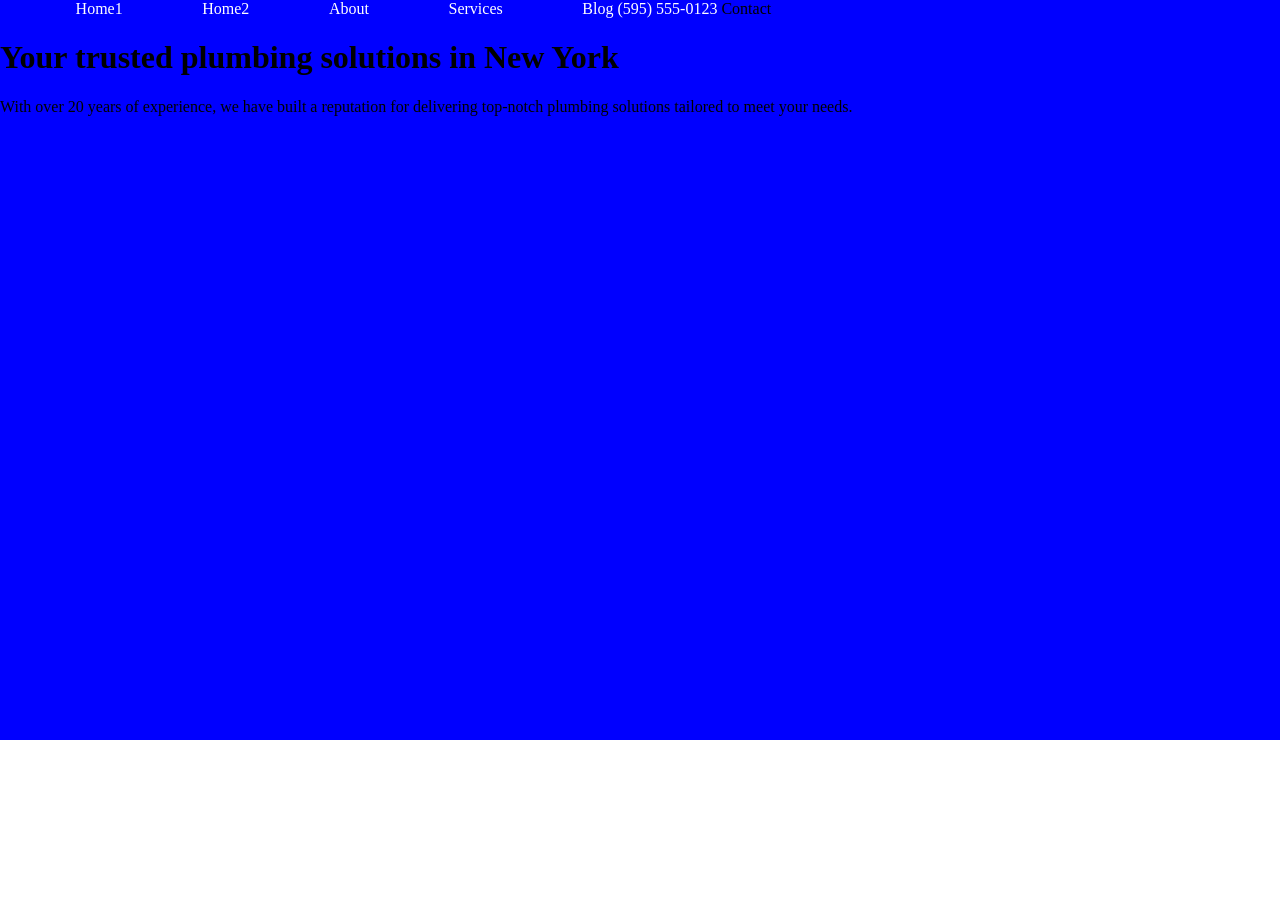
==== home1.html @ d06a604d "updated files" ====
<!DOCTYPE html>
<html lang="en">
<head>
    <meta charset="UTF-8">
    <meta name="viewport" content="width=device-width, initial-scale=1.0">
    <title>Document</title>
    <link rel="stylesheet" href="style.css">
    <link rel="stylesheet" href="https://cdnjs.cloudflare.com/ajax/libs/font-awesome/6.5.0/css/all.min.css">
    
</head>
<body>

    <div class="header">
            <div class="nav">
            <a href="">Home1</a>
            <a href="">Home2</a>
            <a href="">About</a>
            <a href="">Services</a>
            <a href="">Blog</a>
        </div>

        <div class="contact">
            (595) 555-0123 <span>Contact</span>
        </div>

    <h1>Your trusted plumbing solutions in New York</h1>
    <p>With over 20 years of experience, we have built a reputation for delivering top-notch plumbing solutions tailored to meet your needs.</p>
    </div>
</body>
</html>
---- style.css ----
body{
    margin: 0;
    padding: 0;
}
.header{
    background: blue;
    height: 740px;
    width: 100%;
}

.logo{
    display: inline-block;
    color: white;
}

.nav{
    display: inline-block;
}

.nav a{
    color: white;
    margin-left: 2cm;
    text-align: center;
    text-decoration: none;
}

.contact{
    display: inline-block;
    color: white;
    right: 1cm;
    margin-right: 1cm;
}

.contact span{
    color: black;
}
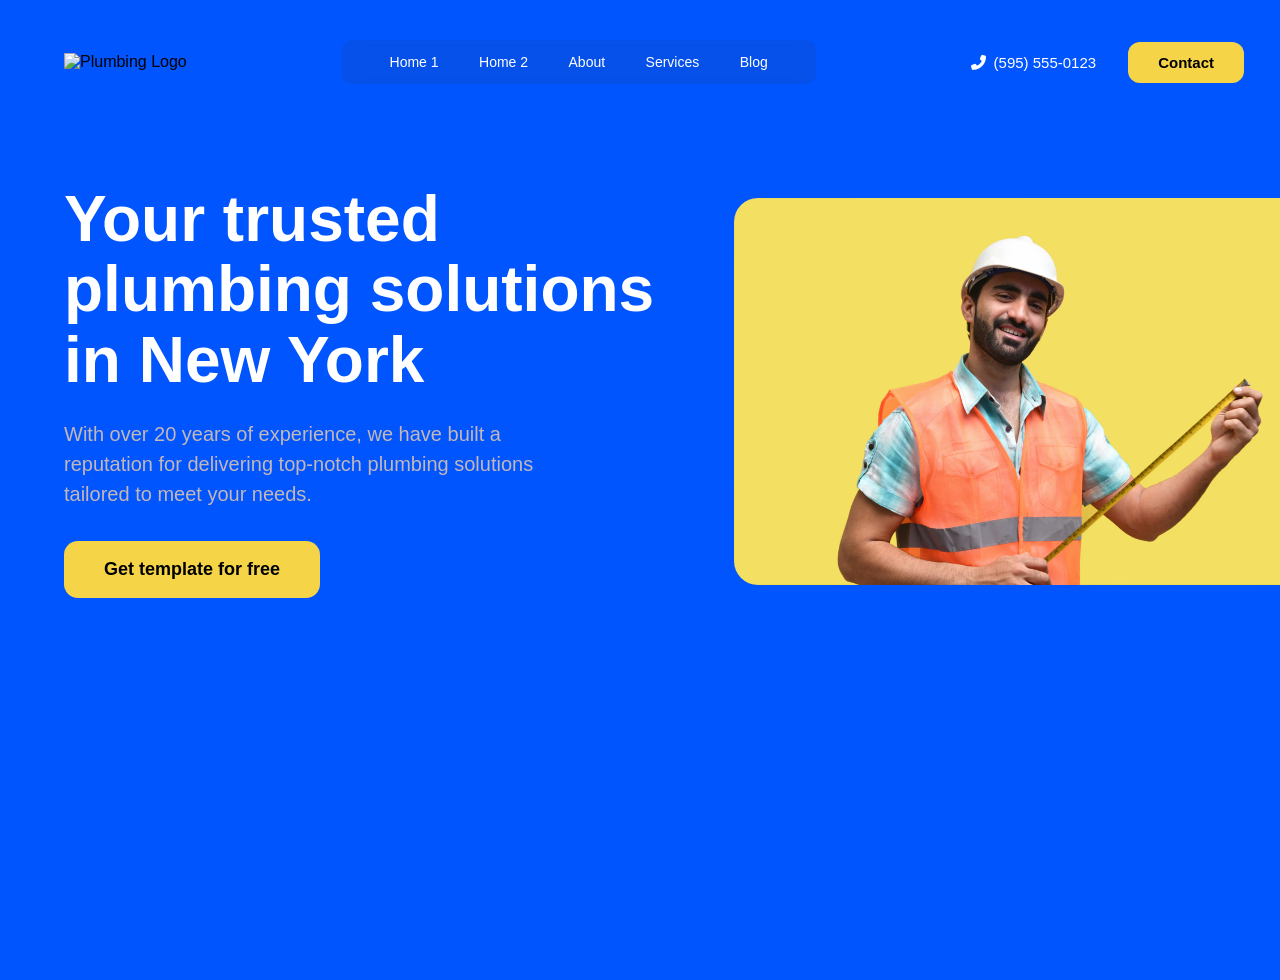
==== commit f27edc2b: "updated files" ====
--- a/home1.html
+++ b/home1.html
@@ -10,21 +10,40 @@
 </head>
 <body>
 
+
     <div class="header">
-            <div class="nav">
-            <a href="">Home1</a>
-            <a href="">Home2</a>
-            <a href="">About</a>
-            <a href="">Services</a>
-            <a href="">Blog</a>
+    <div class="top-bar">
+        <div class="logo">
+            <img src="https://framerusercontent.com/images/XQhqjgU6F1XZtQrTknB2x8sMLY.png?width=505&height=101" alt="Plumbing Logo">
         </div>
 
-        <div class="contact">
-            (595) 555-0123 <span>Contact</span>
+        <div class="navbar">
+            <a href="#">Home 1</a>
+            <a href="#">Home 2</a>
+            <a href="#">About</a>
+            <a href="#">Services</a>
+            <a href="#">Blog</a>
         </div>
 
-    <h1>Your trusted plumbing solutions in New York</h1>
-    <p>With over 20 years of experience, we have built a reputation for delivering top-notch plumbing solutions tailored to meet your needs.</p>
+        <div class="right">
+            <span class="phone"><i class="fas fa-phone-alt"></i> (595) 555-0123</span>
+            <button class="contact-btn">Contact</button>
+        </div>
     </div>
+
+
+     <div class="hero">
+    <div class="text">
+        <h1 style="color: white;">Your trusted<br>plumbing solutions<br>in New York</h1>
+        <p style="color: rgb(195, 183, 183);">With over 20 years of experience, we have built a reputation for delivering top-notch plumbing solutions tailored to meet your needs.</p>
+        <button class="btn-2">Get template for free</button>
+    </div>
+
+    <div class="image">
+        <img src="img1.jpg" alt="Plumber">
+    </div>
+</div>
+
+
 </body>
 </html>
--- a/style.css
+++ b/style.css
@@ -1,36 +1,118 @@
 body{
     margin: 0;
     padding: 0;
+    box-sizing: border-box;
+    font-family: Arial, sans-serif;
+    overflow-x: hidden;
 }
 .header{
-    background: blue;
-    height: 740px;
     width: 100%;
+    height: 700px;
+    min-height: 100vh;
+    padding: 40px 5%;
+    background: #0055ff;
 }
 
-.logo{
-    display: inline-block;
-    color: white;
+.top-bar{
+    align-items: center;
+    display: flex;
+    justify-content: space-between;
+    margin-bottom: 100px;
 }
 
-.nav{
-    display: inline-block;
+.logo img {
+    height: 30px;
+           
 }
 
-.nav a{
-    color: white;
-    margin-left: 2cm;
-    text-align: center;
-    text-decoration: none;
+.navbar{
+    background: rgba(66, 56, 56, 0.1);
+    padding: 13px 30px;
+    border-radius: 10px;
+    backdrop-filter: blur(10px);
 }
 
-.contact{
-    display: inline-block;
+.navbar a{
     color: white;
-    right: 1cm;
-    margin-right: 1cm;
+    text-decoration: none;
+    font-size: 14px;
+    margin: 0 18px;
+    font-weight: 500;
+
 }
 
-.contact span{
+.right {
+    display: flex;
+    align-items: center;
+    gap: 32px;
+}
+
+.phone {
+    font-size: 15px;
+    font-weight: 500;
+    color: white;
+    display: flex;
+    align-items: center;
+    gap: 8px;
+}
+
+.contact-btn {
+    background: #f5d547;
+    color: #000;
+    border: none;
+    padding: 12px 30px;
+    margin-right: 100px;
+    border-radius: 12px;
+    font-size: 15px;
+    font-weight: bold;
+    cursor: pointer;
+    text-align: center;
+}
+
+.hero {
+    display: flex;
+    justify-content: space-between;
+    align-items: center;
+    gap: 80px;
+    max-width: 1400px;
+    margin: 0 auto
+}
+
+.text h1 {
+    font-size: 64px;
+    margin: 0 0 24px 0;
+    line-height: 1.1;
+}
+
+.text p {
+    font-size: 20px;
+    line-height: 1.5;
+    margin: 0 0 32px 0;
+    max-width: 520px;
+}
+
+.btn-2 {
+    background: #f5d547;
     color: black;
-}+    border: none;
+    padding: 18px 40px;
+    border-radius: 14px;
+    font-size: 18px;
+    font-weight: bold;
+    cursor: pointer;
+}
+
+.hero .image {
+    flex: 1;
+    text-align: right;
+}
+
+.hero .image img {
+    width: 100%;
+    max-width: 580px;
+    height: auto;
+    border-radius: 24px;
+    display: block;
+}
+
+
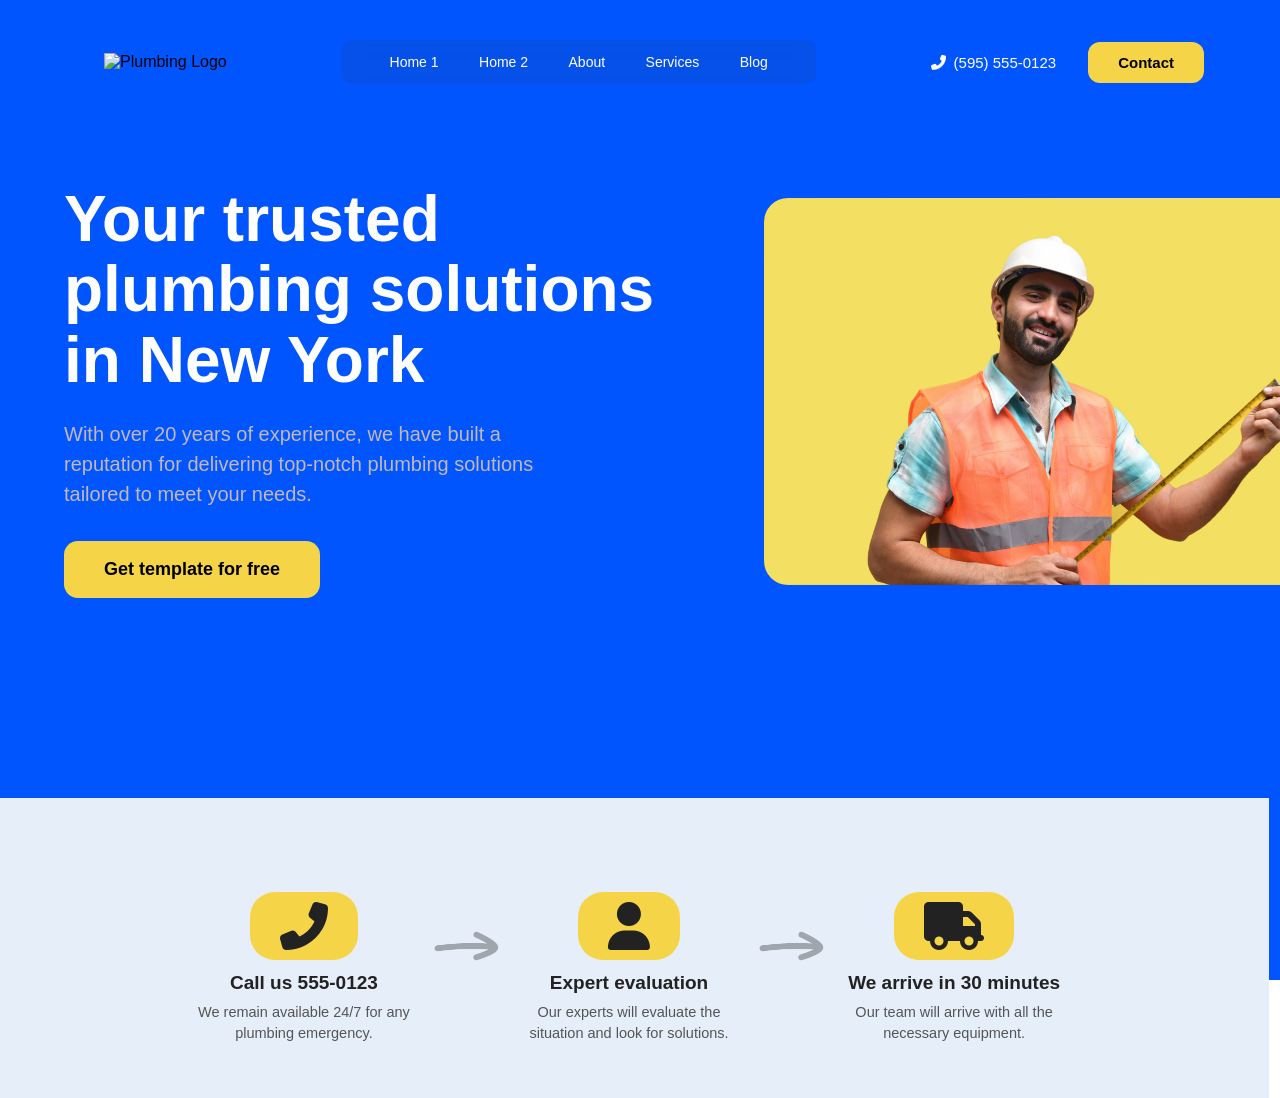
==== commit fb01ab78: "updated files" ====
--- a/home1.html
+++ b/home1.html
@@ -9,7 +9,6 @@
     
 </head>
 <body>
-
 
     <div class="header">
     <div class="top-bar">
@@ -45,5 +44,38 @@
 </div>
 
 
+<section class="icons">
+    <div class="step">
+        <div class="contact-icon">
+            <i class="fas fa-phone-alt icon"></i>
+        </div>
+        <h3>Call us 555-0123</h3>
+        <p>We remain available 24/7 for any plumbing emergency.</p>
+    </div>
+
+    <div class="arrow">
+        <img src="arrow.jpg" alt="">
+    </div>
+
+    <div class="step">
+        <div class="person-icon">
+            <i class="fas fa-user icon"></i>
+        </div>
+        <h3>Expert evaluation</h3>
+        <p>Our experts will evaluate the situation and look for solutions.</p>
+    </div>
+
+    <div class="arrow">
+        <img src="arrow.jpg" alt="">
+    </div>
+
+    <div class="step">
+        <div class="van-icon">
+            <i class="fas fa-truck icon"></i>
+        </div>
+        <h3>We arrive in 30 minutes</h3>
+        <p>Our team will arrive with all the necessary equipment.</p>
+    </div>
+</section>
 </body>
 </html>
--- a/style.css
+++ b/style.css
@@ -22,6 +22,7 @@
 
 .logo img {
     height: 30px;
+    margin-left: 40px;
            
 }
 
@@ -61,7 +62,7 @@
     color: #000;
     border: none;
     padding: 12px 30px;
-    margin-right: 100px;
+    margin-right: 140px;
     border-radius: 12px;
     font-size: 15px;
     font-weight: bold;
@@ -103,7 +104,6 @@
 }
 
 .hero .image {
-    flex: 1;
     text-align: right;
 }
 
@@ -115,4 +115,52 @@
     display: block;
 }
 
+.icons{
+    margin-top: 200px;
+    margin-left: -75px;
+    display: flex;
+    align-items: center;
+    justify-content: center;
+    gap: 20px;
+    flex-wrap: wrap;
+    background: #e6eefa;
+    width: 100%;
+    height: 300px;
+    
+}
 
+.step{
+    text-align: center;
+    max-width: 220px;
+    padding-top: 40px ;
+    align-items: center;
+    flex: 1;
+}
+
+.person-icon i, .contact-icon i, .van-icon i{
+    font-size: 48px;
+    color: #222;
+    background: #f5d547;
+    border-radius: 25px;
+    padding: 10px 30px;
+
+}
+
+.arrow img{
+    font-size: 32px;
+    opacity: 0.3;
+    height: 30px;
+}
+
+.step h3 {
+      margin: 12px 0 8px;
+      font-size: 19px;
+      color: #222;
+    }
+
+.step p {
+      margin: 0;
+      font-size: 14.5px;
+      color: #555;
+      line-height: 1.45;
+    }
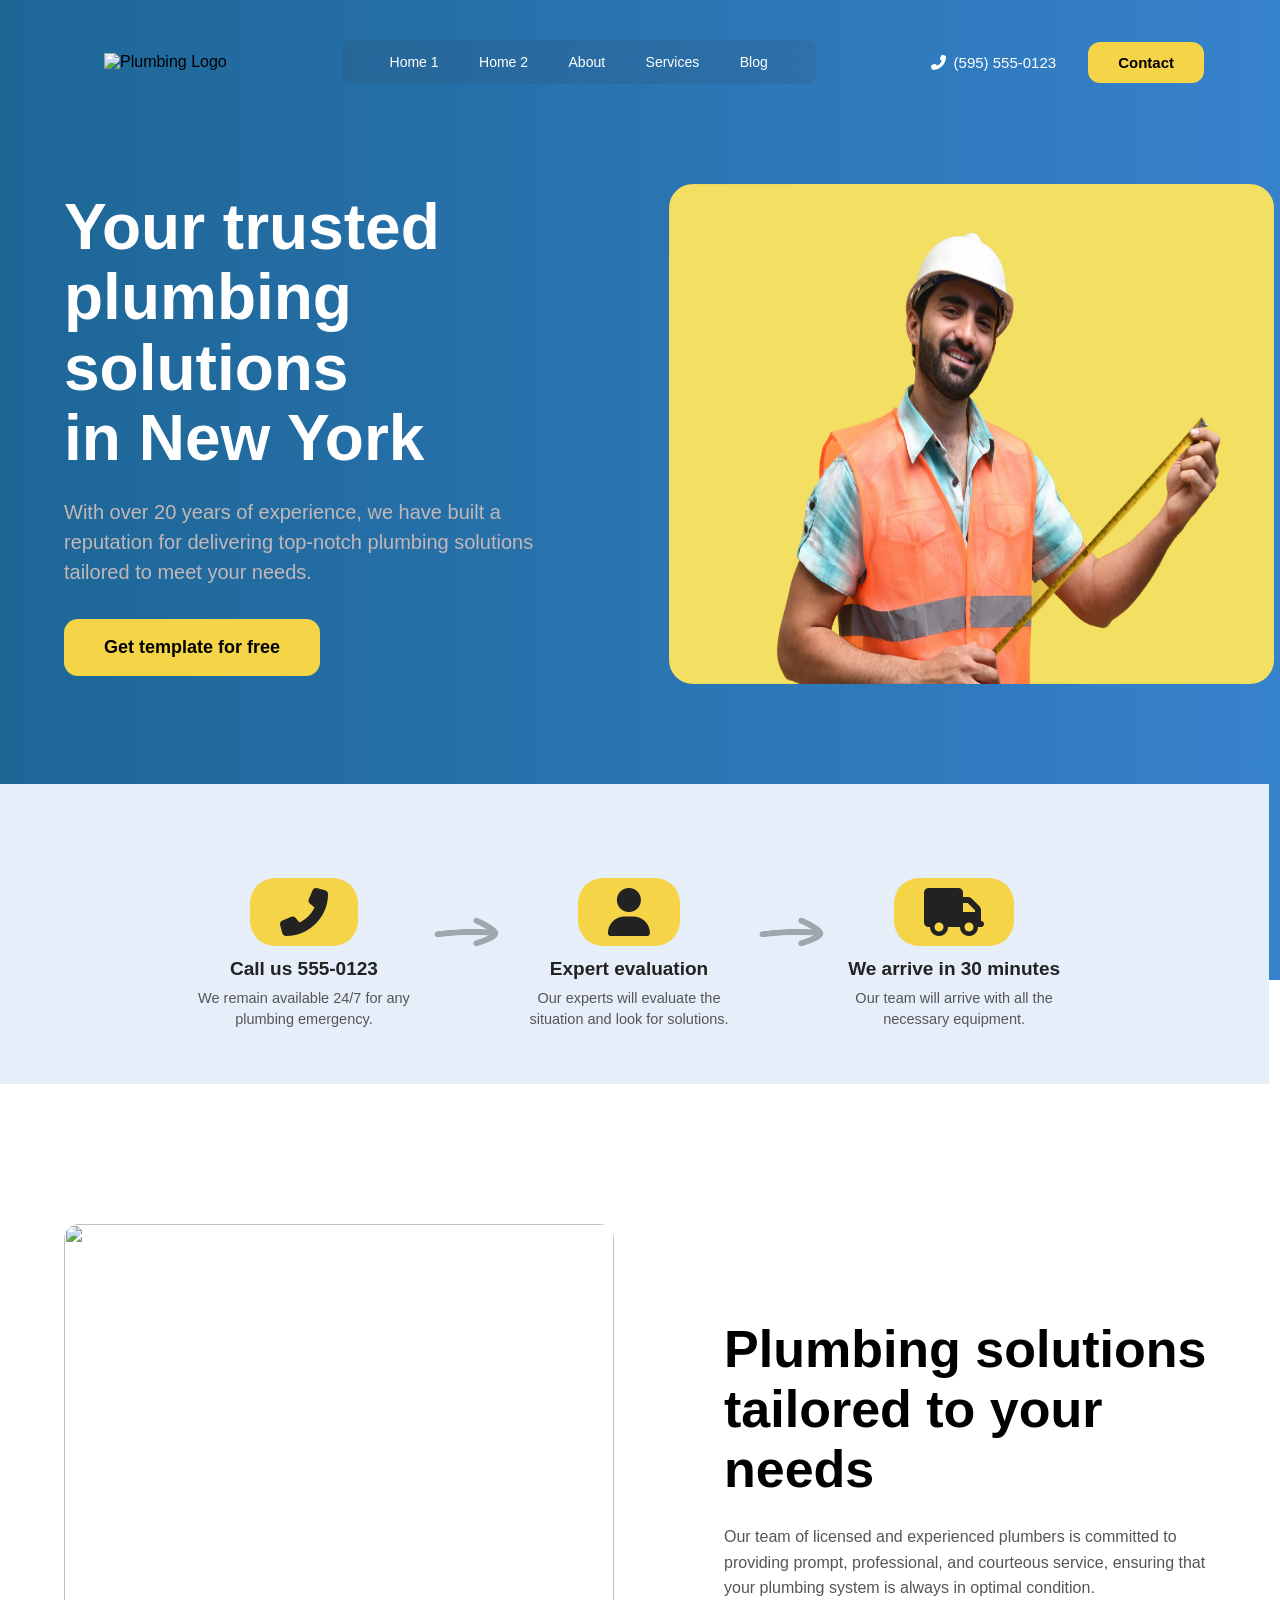
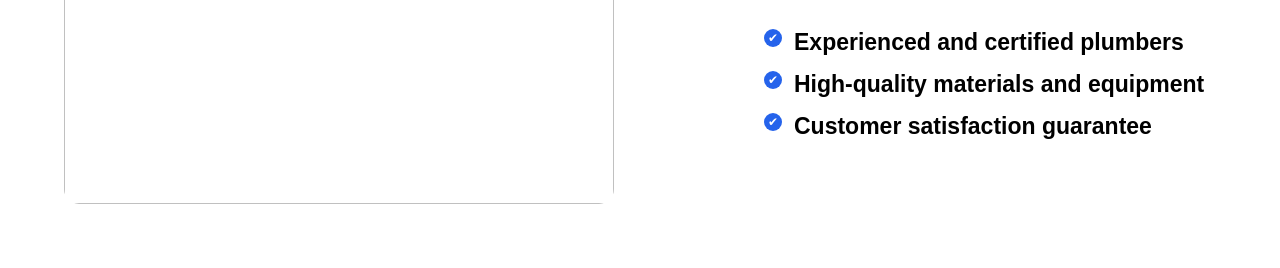
==== commit 14dcd58a: "updated files" ====
--- a/home1.html
+++ b/home1.html
@@ -9,6 +9,8 @@
     
 </head>
 <body>
+
+
 
     <div class="header">
     <div class="top-bar">
@@ -77,5 +79,21 @@
         <p>Our team will arrive with all the necessary equipment.</p>
     </div>
 </section>
+
+<section class="section3">
+    <div class="image2">
+        <img src="https://framerusercontent.com/images/SfgwbJs8aY7uDlBpDRJjaxHUE.jpg?width=4608&height=3072" alt="" height="100%" width="100%">
+        <div class="overlay-text"><b>Learn more about us →</b></div>
+    </div>
+    <div class="text2">
+        <h1 style="font-size: 52px; margin-bottom: 25px;">Plumbing solutions tailored to your needs</h1>
+        <p style="color: #555; line-height: 1.6; margin-bottom: 28px;">Our team of licensed and experienced plumbers is committed to providing prompt, professional, and courteous service, ensuring that your plumbing system is always in optimal condition.</p>
+        <ul>
+            <li><b>Experienced and certified plumbers </b></li>
+            <li><b>High-quality materials and equipment </b></li>
+            <li><b>Customer satisfaction guarantee </b></li>
+        </ul>
+    </div>
+</section>
 </body>
 </html>
--- a/style.css
+++ b/style.css
@@ -5,12 +5,13 @@
     font-family: Arial, sans-serif;
     overflow-x: hidden;
 }
+
 .header{
     width: 100%;
     height: 700px;
     min-height: 100vh;
     padding: 40px 5%;
-    background: #0055ff;
+    background: linear-gradient(to right, #1d6696, #3985d1);
 }
 
 .top-bar{
@@ -105,18 +106,19 @@
 
 .hero .image {
     text-align: right;
+    margin-right: 70px;
 }
 
 .hero .image img {
     width: 100%;
-    max-width: 580px;
-    height: auto;
+    max-width: 680px;
+    height: 500px;
     border-radius: 24px;
     display: block;
 }
 
 .icons{
-    margin-top: 200px;
+    margin-top: 100px;
     margin-left: -75px;
     display: flex;
     align-items: center;
@@ -163,4 +165,66 @@
       font-size: 14.5px;
       color: #555;
       line-height: 1.45;
-    }+    }
+
+.section3{
+    display: flex;
+    align-items: center;
+    justify-content: center;
+    gap: 10px;
+    padding: 60px;
+    padding-top: 140px;
+}
+
+.image2{
+    position: relative;
+    width: 700px;
+    margin-left: -60px;
+}
+
+.image2 img{
+    width: 550px;
+    height: 580px;
+    border-radius: 15px;
+    object-fit: cover;
+}
+
+.overlay-text{
+    position: absolute;
+    bottom: 20px;
+    left: 20px;
+    color: white;
+    font-size: 18px
+}
+
+.text2{
+    max-width: 500px;
+    margin-right: 60px;
+}
+
+.section3 ul{
+    list-style: none;
+}
+
+.section3 ul li{
+    margin-bottom: 15px;
+    font-size: 23px;
+    position: relative;
+    padding-left: 30px;
+}
+
+.section3 ul li::before{
+    content: "✔";
+    position: absolute;
+    left: 0;
+    color: white;
+    background: #2563eb;
+    border-radius: 50%;
+    font-size: 12px;
+    width: 18px;
+    height: 18px;
+    display: flex;
+    align-items: center;
+    justify-content: center;
+}
+
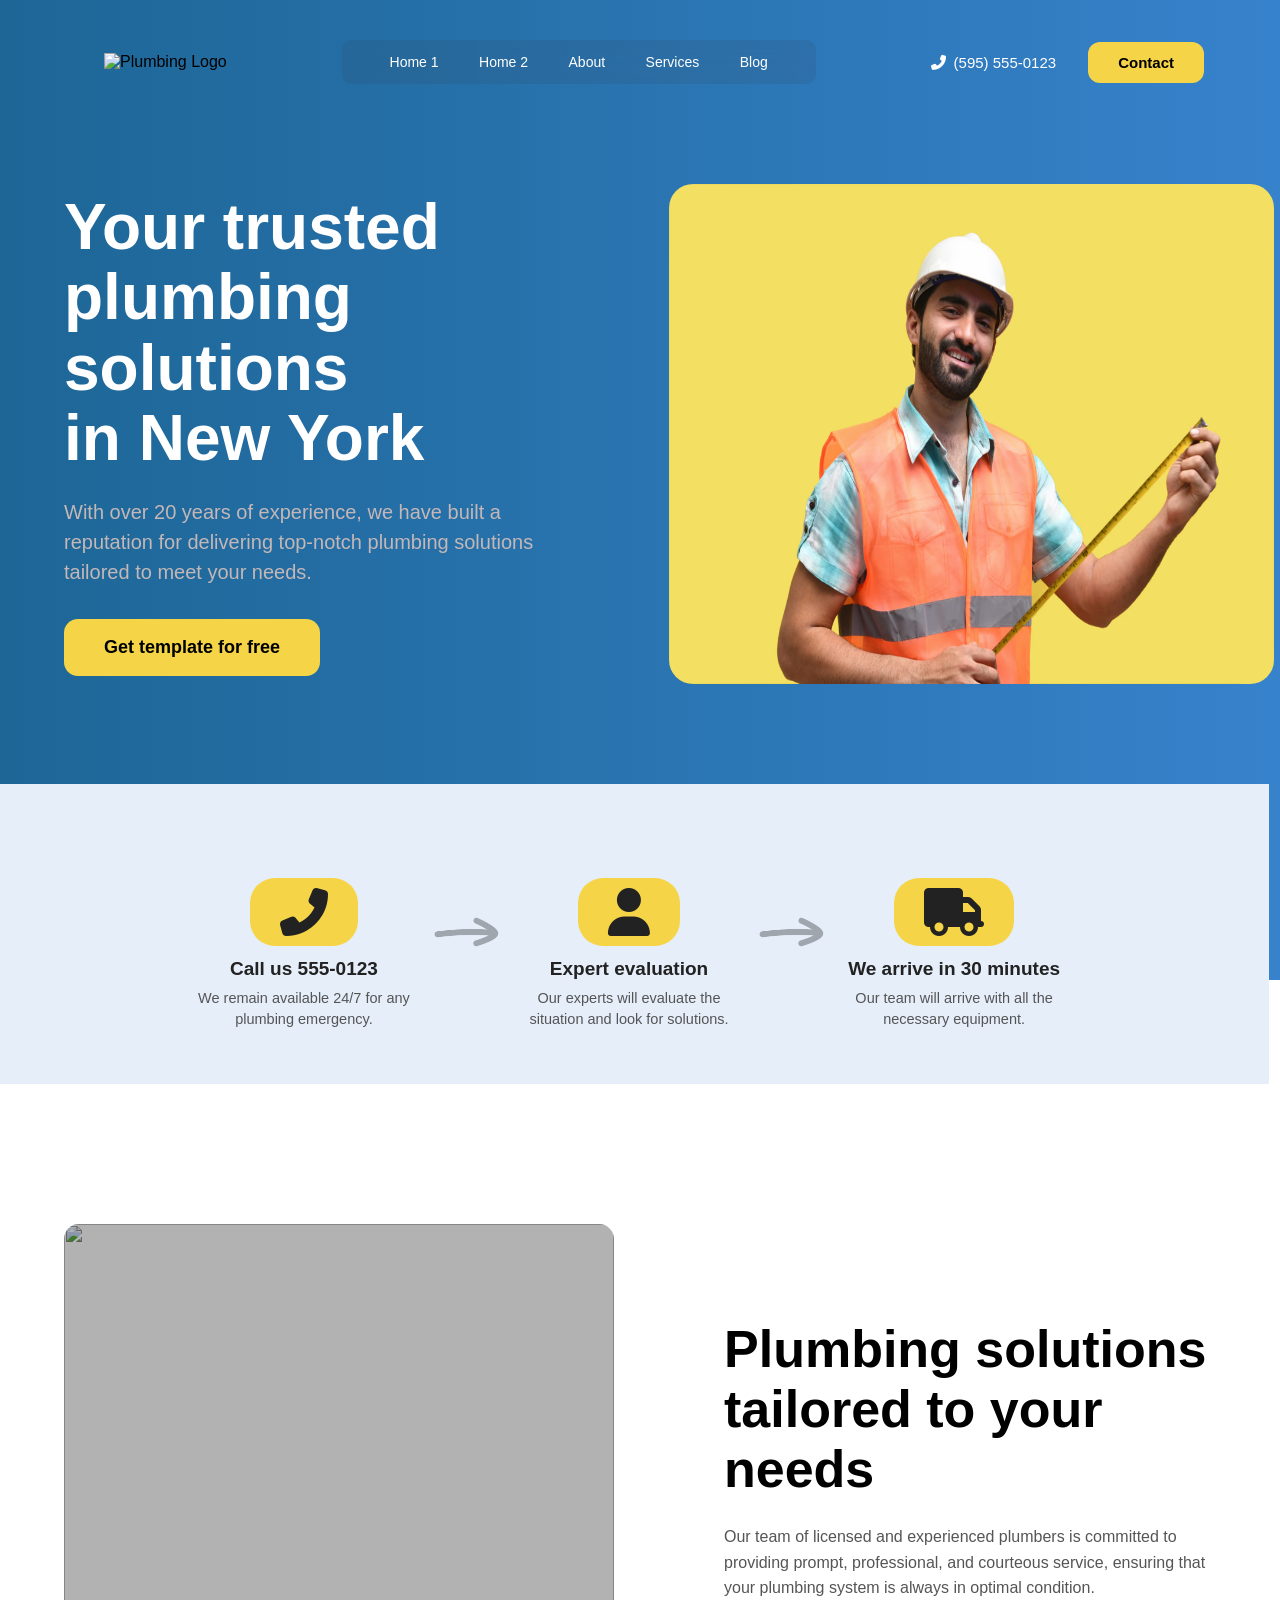
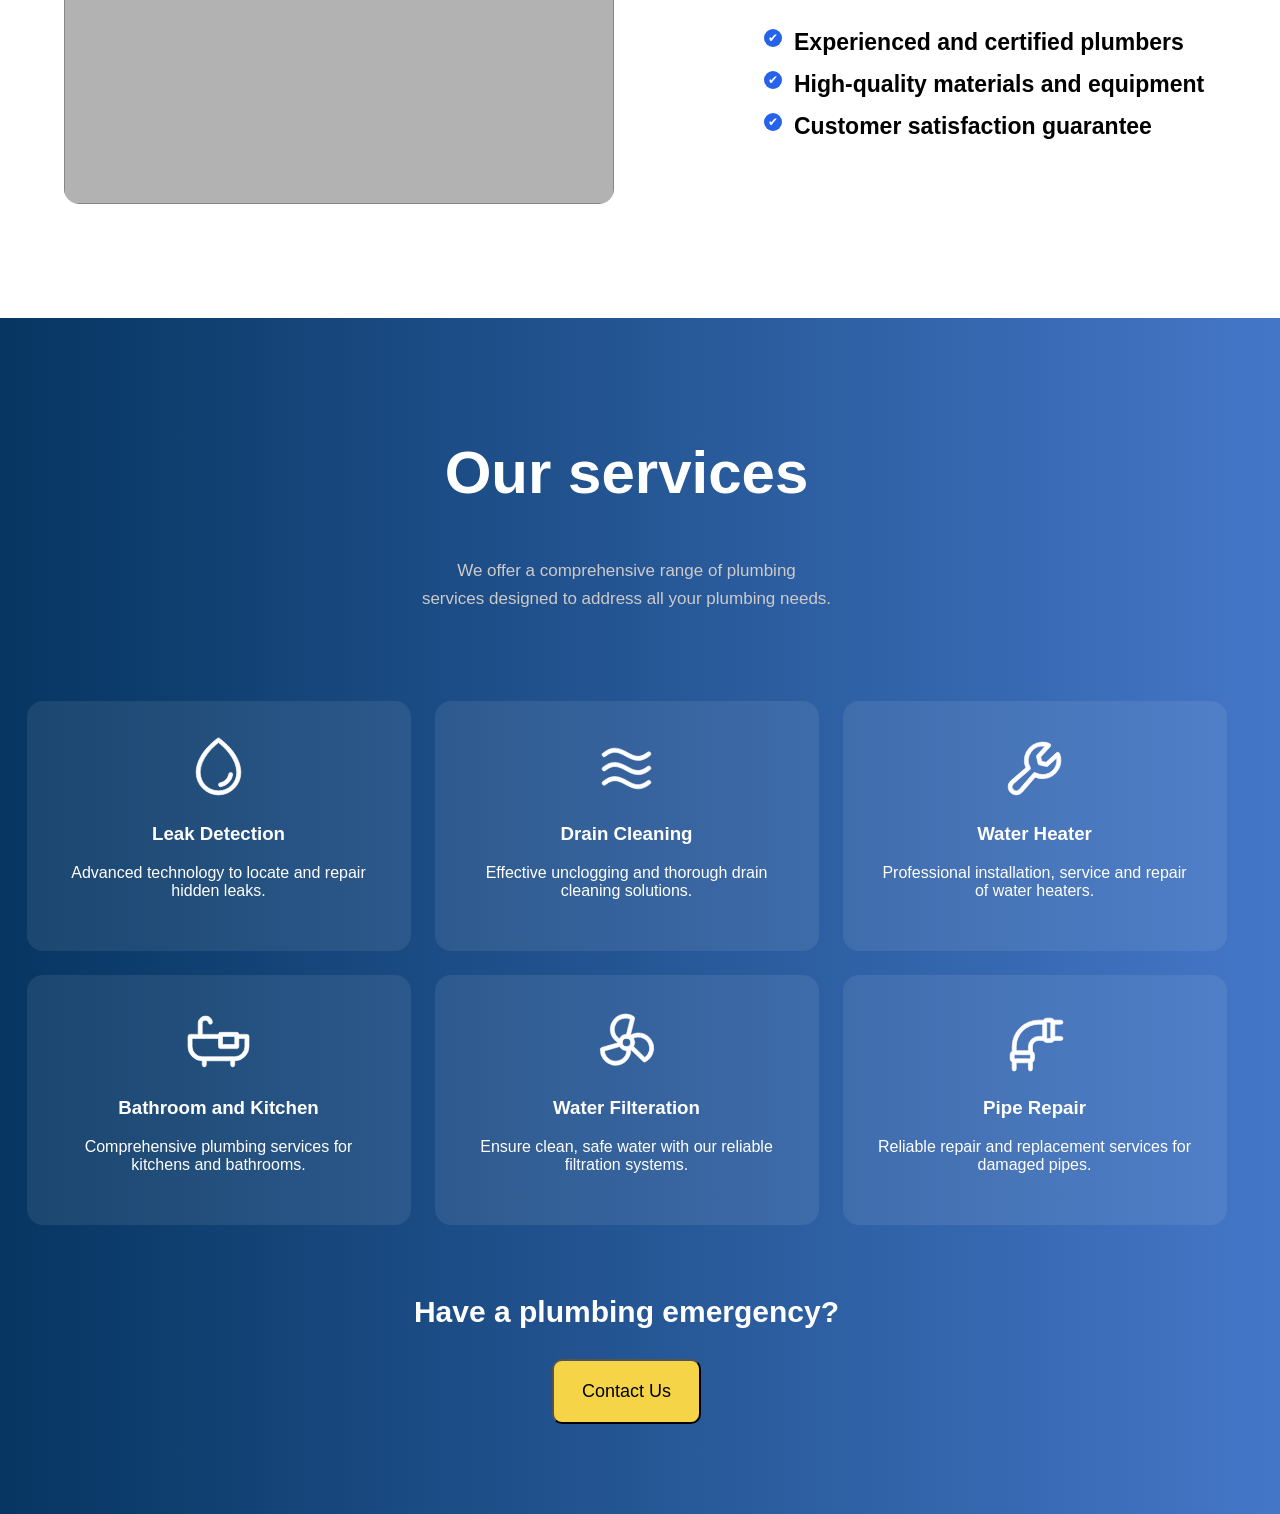
==== commit 512ba4ba: "updated files" ====
--- a/home1.html
+++ b/home1.html
@@ -95,5 +95,60 @@
         </ul>
     </div>
 </section>
+
+<section class="section4">
+    <div class="text4">
+        <h1 style="font-size: 60px;">Our services</h1>
+        <p style="line-height: 1.7; color: #cdcaca; font-size: 17px;">We offer a comprehensive range of plumbing <br>services designed to address all your plumbing needs.</p>
+    </div>
+    <div class="services-grid">
+    <div class="services">
+        <div class="ico">
+            <svg xmlns="http://www.w3.org/2000/svg" viewBox="0 0 256 256" style="user-select: none; width: 100%; height: 100%; display: inline-block; fill: var(--token-dc20eff9-741c-49df-8d95-e4ba2000c002, rgb(255, 255, 255)); color: var(--token-dc20eff9-741c-49df-8d95-e4ba2000c002, rgb(255, 255, 255)); flex-shrink: 0;" focusable="false" color="var(--token-dc20eff9-741c-49df-8d95-e4ba2000c002, rgb(255, 255, 255))"><g color="var(--token-dc20eff9-741c-49df-8d95-e4ba2000c002, rgb(255, 255, 255))" weight="regular"><path d="M174,47.75a254.19,254.19,0,0,0-41.45-38.3,8,8,0,0,0-9.18,0A254.19,254.19,0,0,0,82,47.75C54.51,79.32,40,112.6,40,144a88,88,0,0,0,176,0C216,112.6,201.49,79.32,174,47.75ZM128,216a72.08,72.08,0,0,1-72-72c0-57.23,55.47-105,72-118,16.53,13,72,60.75,72,118A72.08,72.08,0,0,1,128,216Zm55.89-62.66a57.6,57.6,0,0,1-46.56,46.55A8.75,8.75,0,0,1,136,200a8,8,0,0,1-1.32-15.89c16.57-2.79,30.63-16.85,33.44-33.45a8,8,0,0,1,15.78,2.68Z"></path></g></svg>
+        </div>
+        <h3>Leak Detection</h3>
+        <p>Advanced technology to locate and repair hidden leaks.</p>
+    </div>
+    <div class="services">
+        <div class="ico">
+            <svg xmlns="http://www.w3.org/2000/svg" viewBox="0 0 256 256" style="user-select: none; width: 100%; height: 100%; display: inline-block; fill: var(--token-dc20eff9-741c-49df-8d95-e4ba2000c002, rgb(255, 255, 255)); color: var(--token-dc20eff9-741c-49df-8d95-e4ba2000c002, rgb(255, 255, 255)); flex-shrink: 0;" focusable="false" color="var(--token-dc20eff9-741c-49df-8d95-e4ba2000c002, rgb(255, 255, 255))"><g color="var(--token-dc20eff9-741c-49df-8d95-e4ba2000c002, rgb(255, 255, 255))" weight="regular"><path d="M222.16,177.25a8,8,0,0,1-1,11.25c-17.36,14.39-32.86,19.5-47,19.5-18.58,0-34.82-8.82-49.93-17-25.35-13.76-47.24-25.64-79.07.74a8,8,0,1,1-10.22-12.31c40.17-33.28,70.32-16.92,96.93-2.48,25.35,13.75,47.24,25.63,79.07-.74A8,8,0,0,1,222.16,177.25Zm-11.27-57c-31.83,26.38-53.72,14.5-79.07.74-26.61-14.43-56.76-30.79-96.93,2.49a8,8,0,0,0,10.22,12.31c31.83-26.38,53.72-14.5,79.07-.74,15.11,8.19,31.35,17,49.93,17,14.14,0,29.64-5.11,47-19.5a8,8,0,1,0-10.22-12.31ZM45.11,79.8c31.83-26.37,53.72-14.49,79.07-.74,15.11,8.2,31.35,17,49.93,17,14.14,0,29.64-5.12,47-19.5a8,8,0,1,0-10.22-12.31c-31.83,26.38-53.72,14.5-79.07.74C105.21,50.58,75.06,34.22,34.89,67.5A8,8,0,1,0,45.11,79.8Z"></path></g></svg>
+        </div>
+        <h3>Drain Cleaning</h3>
+        <p>Effective unclogging and thorough drain cleaning solutions.</p>
+    </div>
+    <div class="services">
+        <div class="ico">
+            <svg xmlns="http://www.w3.org/2000/svg" viewBox="0 0 256 256" style="user-select: none; width: 100%; height: 100%; display: inline-block; fill: var(--token-dc20eff9-741c-49df-8d95-e4ba2000c002, rgb(255, 255, 255)); color: var(--token-dc20eff9-741c-49df-8d95-e4ba2000c002, rgb(255, 255, 255)); flex-shrink: 0;" focusable="false" color="var(--token-dc20eff9-741c-49df-8d95-e4ba2000c002, rgb(255, 255, 255))"><g color="var(--token-dc20eff9-741c-49df-8d95-e4ba2000c002, rgb(255, 255, 255))" weight="regular"><path d="M226.76,69a8,8,0,0,0-12.84-2.88l-40.3,37.19-17.23-3.7-3.7-17.23,37.19-40.3A8,8,0,0,0,187,29.24,72,72,0,0,0,88,96,72.34,72.34,0,0,0,94,124.94L33.79,177c-.15.12-.29.26-.43.39a32,32,0,0,0,45.26,45.26c.13-.13.27-.28.39-.42L131.06,162A72,72,0,0,0,232,96,71.56,71.56,0,0,0,226.76,69ZM160,152a56.14,56.14,0,0,1-27.07-7,8,8,0,0,0-9.92,1.77L67.11,211.51a16,16,0,0,1-22.62-22.62L109.18,133a8,8,0,0,0,1.77-9.93,56,56,0,0,1,58.36-82.31l-31.2,33.81a8,8,0,0,0-1.94,7.1L141.83,108a8,8,0,0,0,6.14,6.14l26.35,5.66a8,8,0,0,0,7.1-1.94l33.81-31.2A56.06,56.06,0,0,1,160,152Z"></path></g></svg>
+        </div>
+        <h3>Water Heater</h3>
+        <p>Professional installation, service and repair of water heaters.</p>
+    </div>
+    <div class="services">
+        <div class="ico">
+            <svg xmlns="http://www.w3.org/2000/svg" viewBox="0 0 256 256" style="user-select: none; width: 100%; height: 100%; display: inline-block; fill: var(--token-dc20eff9-741c-49df-8d95-e4ba2000c002, rgb(255, 255, 255)); color: var(--token-dc20eff9-741c-49df-8d95-e4ba2000c002, rgb(255, 255, 255)); flex-shrink: 0;" focusable="false" color="var(--token-dc20eff9-741c-49df-8d95-e4ba2000c002, rgb(255, 255, 255))"><g color="var(--token-dc20eff9-741c-49df-8d95-e4ba2000c002, rgb(255, 255, 255))" weight="regular"><path d="M240,96H208a8,8,0,0,0-8-8H136a8,8,0,0,0-8,8H64V52A12,12,0,0,1,76,40a12.44,12.44,0,0,1,12.16,9.59,8,8,0,0,0,15.68-3.18A28.32,28.32,0,0,0,76,24,28,28,0,0,0,48,52V96H16a8,8,0,0,0-8,8v40a56.06,56.06,0,0,0,56,56v16a8,8,0,0,0,16,0V200h96v16a8,8,0,0,0,16,0V200a56.06,56.06,0,0,0,56-56V104A8,8,0,0,0,240,96Zm-48,8v32H144V104Zm40,40a40,40,0,0,1-40,40H64a40,40,0,0,1-40-40V112H128v32a8,8,0,0,0,8,8h64a8,8,0,0,0,8-8V112h24Z"></path></g></svg>
+        </div>
+        <h3>Bathroom and Kitchen</h3>
+        <p>Comprehensive plumbing services for kitchens and bathrooms.</p>
+    </div>
+    <div class="services">
+        <div class="ico">
+            <svg xmlns="http://www.w3.org/2000/svg" viewBox="0 0 256 256" style="user-select: none; width: 100%; height: 100%; display: inline-block; fill: var(--token-dc20eff9-741c-49df-8d95-e4ba2000c002, rgb(255, 255, 255)); color: var(--token-dc20eff9-741c-49df-8d95-e4ba2000c002, rgb(255, 255, 255)); flex-shrink: 0;" focusable="false" color="var(--token-dc20eff9-741c-49df-8d95-e4ba2000c002, rgb(255, 255, 255))"><g color="var(--token-dc20eff9-741c-49df-8d95-e4ba2000c002, rgb(255, 255, 255))" weight="regular"><path d="M233,135a60,60,0,0,0-89.62-35.45l16.39-65.44a8,8,0,0,0-3.45-8.68A60,60,0,1,0,95.69,128.91L30.82,147.44a8,8,0,0,0-5.8,7.32,60,60,0,0,0,44.42,60.66,60.52,60.52,0,0,0,15.62,2.07,60.07,60.07,0,0,0,59.88-62l48.48,46.92a8,8,0,0,0,9.25,1.35A60,60,0,0,0,233,135Zm-121-7a16,16,0,1,1,16,16A16,16,0,0,1,112,128ZM80,76a44,44,0,0,1,62.75-39.82L127.77,96A32,32,0,0,0,99.85,112.8,43.85,43.85,0,0,1,80,76Zm27,119.57a44,44,0,0,1-65.86-34.43l59.31-16.94A32,32,0,0,0,128,160l.91,0A43.82,43.82,0,0,1,107,195.57Zm106.17-23a43.92,43.92,0,0,1-13,14.14l-44.32-42.89a31.91,31.91,0,0,0-.59-32.57,44,44,0,0,1,57.91,61.32Z"></path></g></svg>
+        </div>
+        <h3>Water Filteration</h3>
+        <p>Ensure clean, safe water with our reliable filtration systems.</p>
+    </div>
+    <div class="services">
+        <div class="ico">
+            <svg xmlns="http://www.w3.org/2000/svg" viewBox="0 0 256 256" style="user-select: none; width: 100%; height: 100%; display: inline-block; fill: var(--token-dc20eff9-741c-49df-8d95-e4ba2000c002, rgb(255, 255, 255)); color: var(--token-dc20eff9-741c-49df-8d95-e4ba2000c002, rgb(255, 255, 255)); flex-shrink: 0;" focusable="false" color="var(--token-dc20eff9-741c-49df-8d95-e4ba2000c002, rgb(255, 255, 255))"><g color="var(--token-dc20eff9-741c-49df-8d95-e4ba2000c002, rgb(255, 255, 255))" weight="regular"><path d="M232,104H208V56h24a8,8,0,0,0,0-16H205.83A16,16,0,0,0,192,32H176a16,16,0,0,0-13.83,8H144A104.11,104.11,0,0,0,40,144v18.16A16,16,0,0,0,32,176v16a16,16,0,0,0,8,13.84V232a8,8,0,0,0,16,0V208h48v24a8,8,0,0,0,16,0V205.84A16,16,0,0,0,128,192V176a16,16,0,0,0-8-13.84V144a24,24,0,0,1,24-24h18.17A16,16,0,0,0,176,128h16a16,16,0,0,0,13.83-8H232a8,8,0,0,0,0-16ZM112,176v16H48V176Zm-8-32v16H56V144a88.1,88.1,0,0,1,88-88h16v48H144A40,40,0,0,0,104,144Zm72-32V48h16v63.8c0,.07,0,.13,0,.2Z"></path></g></svg>
+        </div>
+        <h3>Pipe Repair</h3>
+        <p>Reliable repair and replacement services for damaged pipes.</p>
+    </div>
+    </div>
+    <div class="bottom">
+        <h3>Have a plumbing emergency?</h3>
+        <button class="contact-btn2">Contact Us</button>
+    </div>
+</section>
 </body>
 </html>
--- a/style.css
+++ b/style.css
@@ -189,6 +189,16 @@
     object-fit: cover;
 }
 
+.image2::after{
+    content: "";
+    inset: 0;
+    width: 550px;
+    height: 580px;
+    border-radius: 15px;
+    position: absolute;
+    background-color: rgba(0, 0, 0, 0.3);
+}
+
 .overlay-text{
     position: absolute;
     bottom: 20px;
@@ -228,3 +238,64 @@
     justify-content: center;
 }
 
+.section4{
+    background: linear-gradient(to right, #02315a, #477acd);
+    margin-top: 50px;
+    margin-left: -155px;
+    text-align: center;
+}
+
+.section4 .text4{
+    text-align: center;
+    padding-top: 70px;
+    color: white;
+}
+
+.services-grid{
+    display: grid;
+    grid-template-columns: repeat(auto-fit, minmax(300px, 1fr));
+    gap: 24px;
+    max-width: 1200px;
+    margin: auto;
+    color: white;
+    padding-top: 70px;
+}
+
+.services{
+    background: rgba(255, 255, 255, 0.08);
+    border-radius: 16px;
+    padding: 35px;
+}
+
+.ico {
+    width: 65px;
+    height: 65px;
+    margin: 0 auto 22px;
+    display: flex;
+    align-items: center;
+    justify-content: center;
+    }
+
+.ico svg {
+    width: 100%;
+    height: 100%;
+    stroke: #ffffff;
+    stroke-width: 2.5;
+    fill: none;
+    }
+
+.bottom h3{
+    color: white;
+    font-size: 30px;
+    padding-top: 40px ;
+}
+
+.bottom .contact-btn2{
+    background: #f5d547;
+    padding: 20px 28px;
+    margin-bottom: 90px;
+    border-radius: 10px;
+    font-weight: normal;
+    font-size: 18px;
+
+}
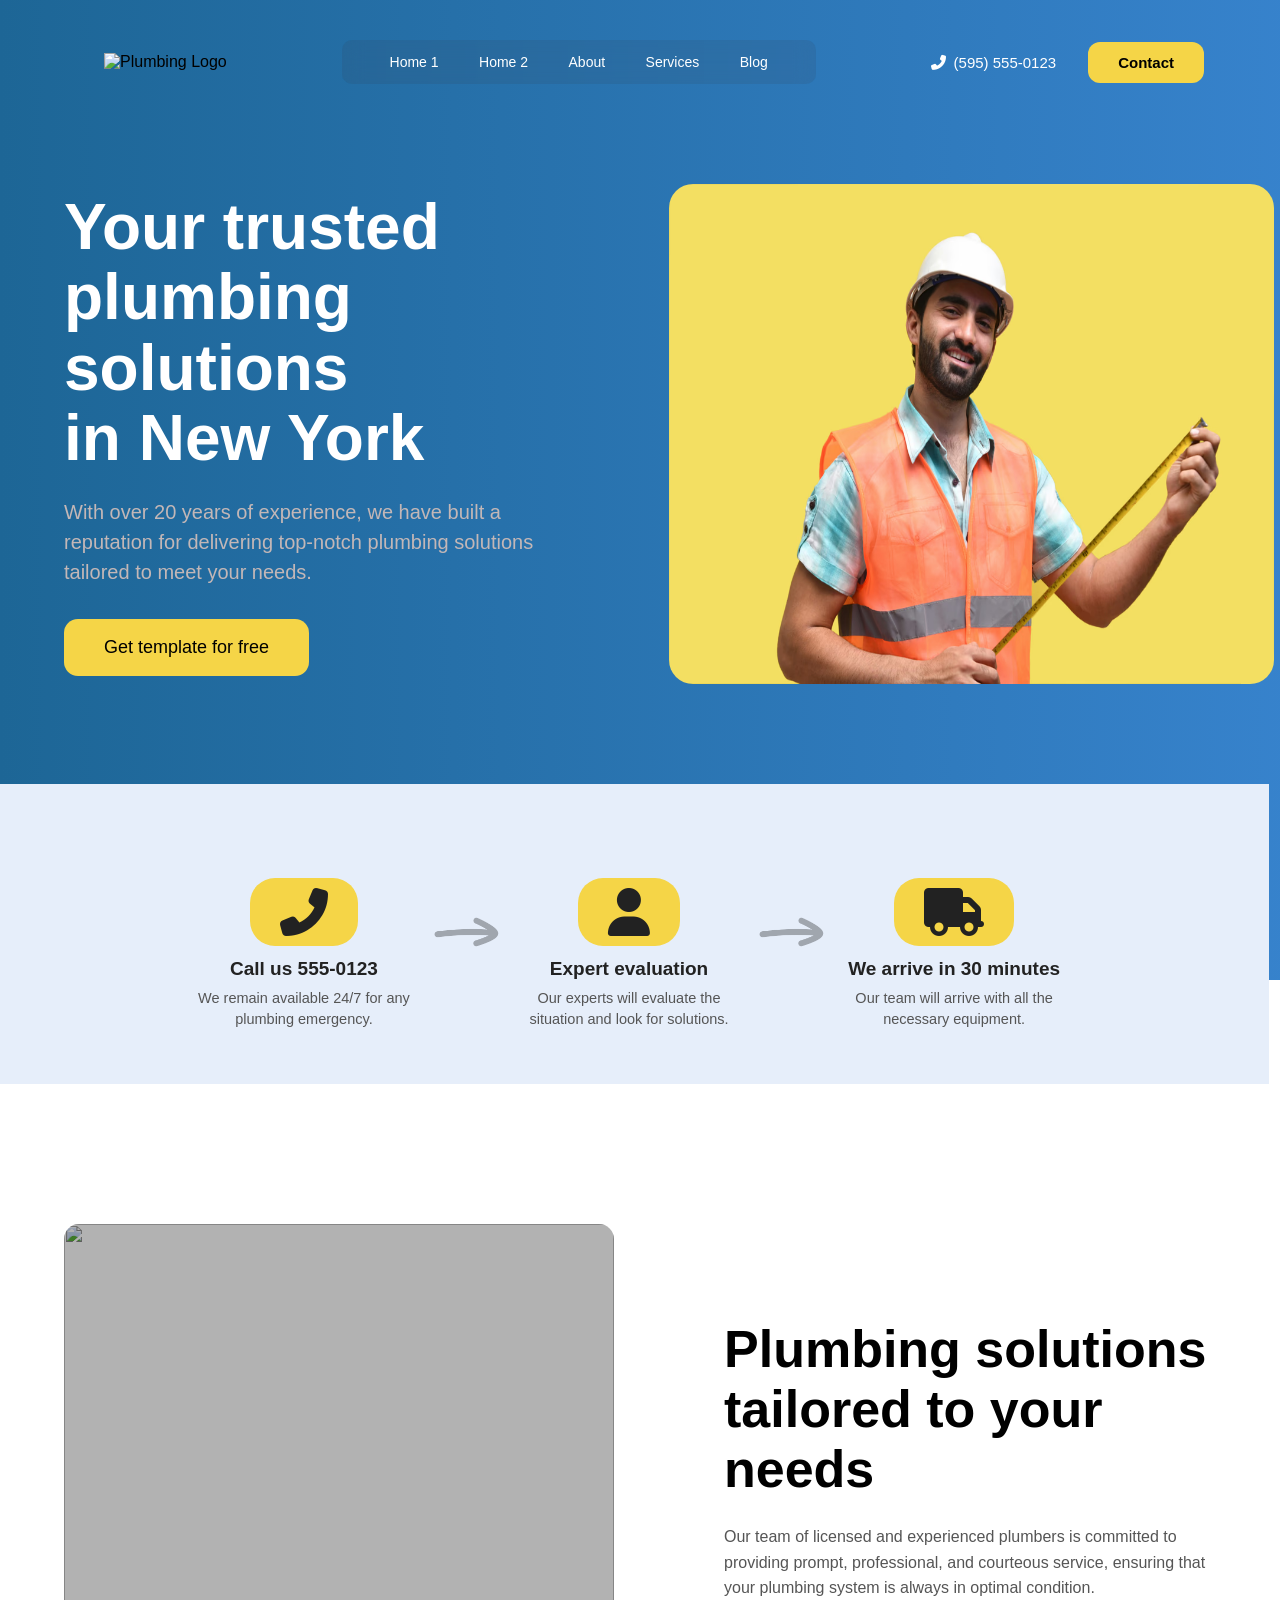
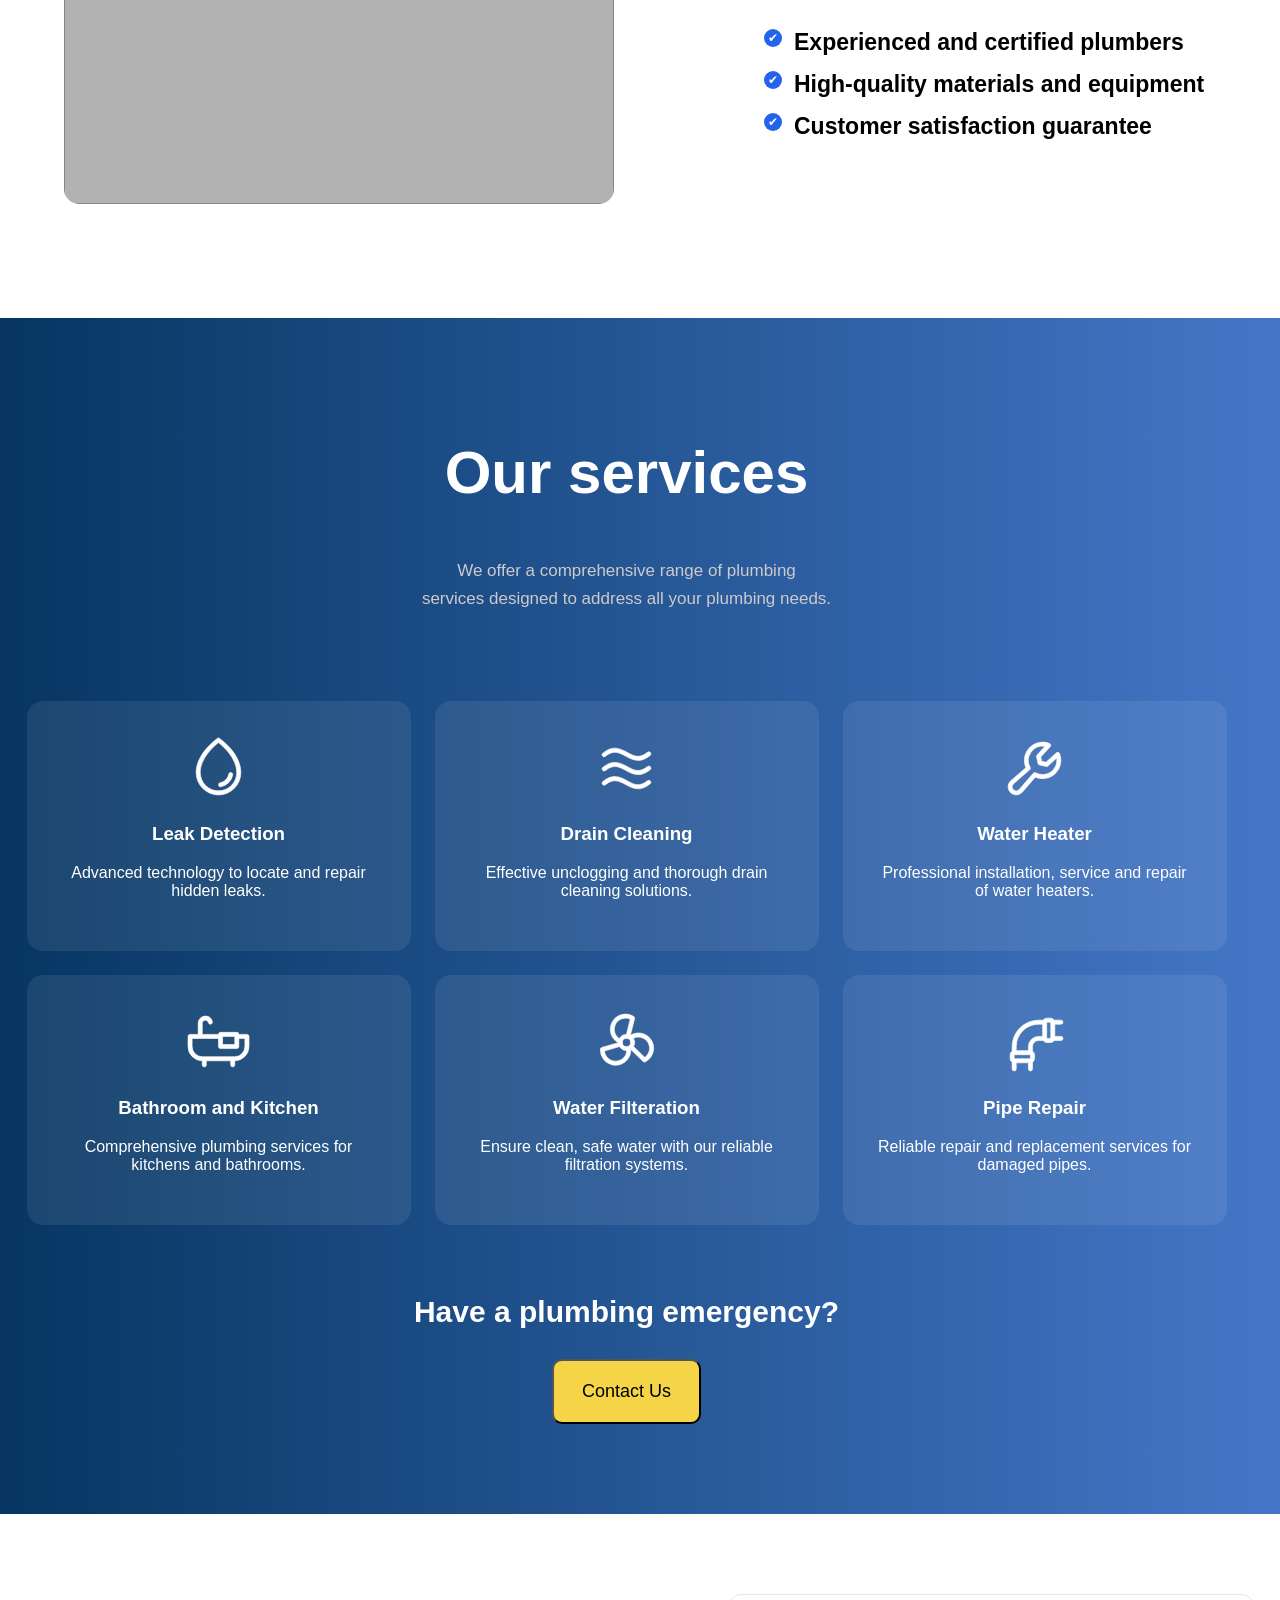
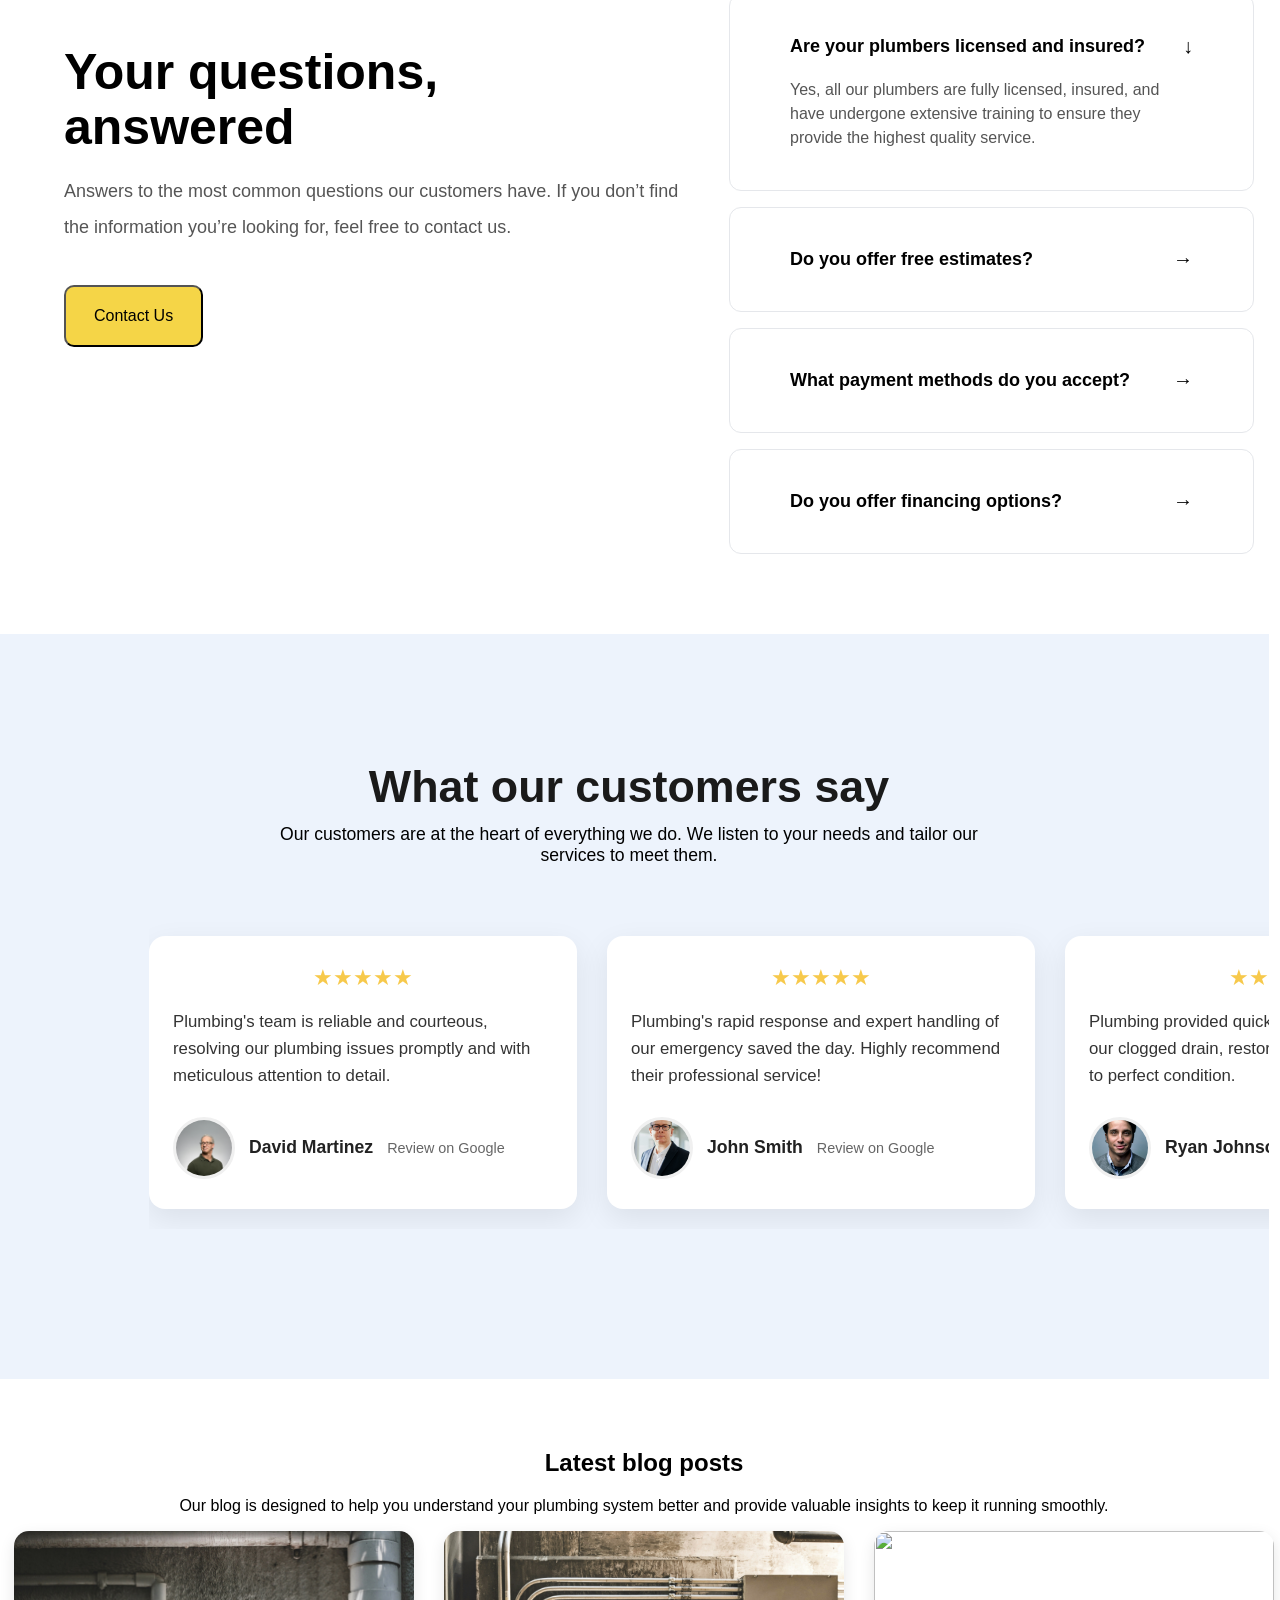
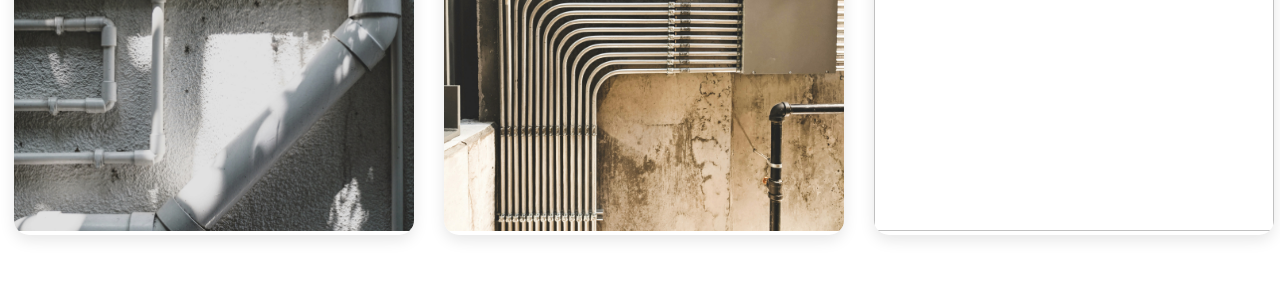
==== commit 3f8f9838: "updated files" ====
--- a/home1.html
+++ b/home1.html
@@ -150,5 +150,115 @@
         <button class="contact-btn2">Contact Us</button>
     </div>
 </section>
+
+<section class="section5">
+    <div class="left-text">
+        <h1>Your questions, answered</h1>
+        <p>Answers to the most common questions our customers have. If you don’t find the information you’re looking for, feel free to contact us.</p>
+        <button class="button-5">Contact Us</button>
+    </div>
+    <div class="right-text">
+        <div class="faq-item active" onclick="toggleFAQ(this)">
+            <div class="faq-qus">Are your plumbers licensed and insured? <span class="arrow">↓</span></div>
+            <div class="faq-ans1">Yes, all our plumbers are fully licensed, insured, and have undergone extensive training to ensure they provide the highest quality service.</div>
+        </div>
+
+        <div class="faq-item" onclick="toggleFAQ(this)">
+            <div class="faq-qus">Do you offer free estimates? <span class="arrow">→</span></div>
+        
+            <div class="faq-ans">Yes, we provide free estimates for all our services. Contact us to schedule a consultation, and we’ll provide you with a detailed quote at no obligation.</div>
+        </div>
+
+        <div class="faq-item" onclick="toggleFAQ(this)">
+            <div class="faq-qus">What payment methods do you accept? <span class="arrow">→</span></div>
+          
+            <div class="faq-ans">We accept various payment methods, including cash, credit/debit cards, and checks. If you have specific payment preferences, please let us know.</div>
+        </div>
+
+        <div class="faq-item" onclick="toggleFAQ(this)">
+            <div class="faq-qus">Do you offer financing options? <span class="arrow">→</span></div>
+        
+            <div class="faq-ans">Yes, we offer flexible financing options to help you manage the cost of larger projects. Contact us to learn more about our financing plans.</div>
+        </div>
+    </div>
+</section>
+
+<section class="section6">
+    <div class="center">
+        <h1 style="font-size: 2.8rem; color: #1a1a1a; margin-bottom: 12px;">What our customers say</h1>
+        <p style="font-size: 1.1rem; font-size: 1.1rem; max-width: 700px; margin: 0 auto 50px;">Our customers are at the heart of everything we do. We listen to your needs and tailor our services to meet them.</p>
+    </div>
+    <div class="testimonial-slider">
+        <div class="testimonial-track">
+            <div class="testimonial-card">
+                <div class="stars">★★★★★</div>
+                <p>Plumbing's team is reliable and courteous, resolving our plumbing issues promptly and with meticulous attention to detail.</p>
+                <div class="customer-info">
+                    <img src="person1.jpg" alt="">
+                    <h4>David Martinez</h4>
+                    <small>Review on Google</small>
+                </div>
+            </div>
+
+            <div class="testimonial-card">
+                <div class="stars">★★★★★</div>
+                <p>Plumbing's rapid response and expert handling of our emergency saved the day. Highly recommend their professional service!</p>
+                <div class="customer-info">
+                    <img src="person2.jpg" alt="">
+                    <h4>John Smith</h4>
+                    <small>Review on Google</small>
+                </div>
+            </div>
+
+            <div class="testimonial-card">
+                <div class="stars">★★★★★</div>
+                <p>Plumbing provided quick and efficient service for our clogged drain, restoring our plumbing system to perfect condition.</p>
+                <div class="customer-info">
+                    <img src="person3.jpg" alt="">
+                    <h4>Ryan Johnson</h4>
+                    <small>Review on Google</small>
+                </div>
+            </div>
+
+            <div class="testimonial-card">
+                <div class="stars">★★★★★</div>
+                <p>We're impressed with Plumbing's outstanding job on our kitchen. Their thoroughness and expertise exceeded our expectations.</p>
+                <div class="customer-info">
+                    <img src="person4.jpg" alt="">
+                    <h4>Michael Brown</h4>
+                    <small>Review on Google</small>
+                </div>
+            </div>
+
+            <div class="testimonial-card">
+                <div class="stars">★★★★★</div>
+                <p>Plumbing's team is reliable and courteous, resolving our plumbing issues promptly and with meticulous attention to detail.</p>
+                <div class="customer-info">
+                    <img src="person5.jpg" alt="">
+                    <h4>David Martinez</h4>
+                    <small>Review on Google</small>
+                </div>
+            </div>
+        </div>
+    </div>
+</section>
+
+<section class="section7">
+    <div class="top-text">
+        <h1>Latest blog posts</h1>
+        <p>Our blog is designed to help you understand your plumbing system better and provide valuable insights to keep it running smoothly.</p>
+    </div>
+    <div class="image-container">
+        <div class="image-3">
+            <img src="S7image1.jpg" alt="">
+        </div>
+        <div class="image-3">
+            <img src="s7image2.jpg" alt="">
+        </div>
+        <div class="image-3">
+            <img src="s7image3.jpg" alt="">
+        </div>
+    </div>
+</section>
 </body>
 </html>
--- a/style.css
+++ b/style.css
@@ -100,7 +100,7 @@
     padding: 18px 40px;
     border-radius: 14px;
     font-size: 18px;
-    font-weight: bold;
+    font-weight: normal;
     cursor: pointer;
 }
 
@@ -243,6 +243,7 @@
     margin-top: 50px;
     margin-left: -155px;
     text-align: center;
+
 }
 
 .section4 .text4{
@@ -299,3 +300,207 @@
     font-size: 18px;
 
 }
+
+.section5{
+    display: grid;
+    max-width: 1100px;
+    margin: 0 auto;
+    padding: 80px 20px;
+    grid-template-columns: 1fr 1fr;
+    gap: 50px;
+    align-items: start;
+}
+
+.section5 .left-text{
+    padding-top: 10px;
+    padding-left: 10px;
+    margin-left: -100px;
+}
+
+.left-text h1{
+    font-size: 50px;
+    margin-bottom: 16px;
+    line-height: 1.1;
+    font-weight: 700;
+}
+
+.left-text p{
+    font-size: 18px;
+    color: #555;
+    margin-bottom: 40px;
+    line-height: 2;
+}
+
+.button-5{
+    border-radius: 10px;
+    background-color: #f5d547;
+    padding: 20px 28px;
+    font-size: 16px;
+    cursor: pointer;
+    font-weight: normal;
+}
+
+.right-text{
+    display: flex;
+    flex-direction: column;
+    gap: 16px;
+}
+
+.faq-item{
+    background: white;
+    border: 1px solid #e5e7eb;
+    border-radius: 12px;
+    padding: 40px 60px;
+    cursor: pointer;
+    transition: all 0.3s ease;
+}
+
+.faq-qus{
+    display: flex;
+    justify-content: space-between;
+    align-items: center;
+    font-size: 18px;
+    font-weight: 600;
+}
+
+.faq-ans1{
+    margin-top: 20px;
+    line-height: 1.5;
+    color: #555;
+    font-size: 16px;
+}
+
+.faq-ans{
+    margin-top: 12px;
+    color: #555;
+    font-size: 16px;
+    display: none;
+}
+
+.arrow{
+    font-size: 20px;
+}
+
+.section6{
+    width: 100%;
+    margin: 0 auto;
+    text-align: center;
+    margin-left: -75px;
+    background: #edf3fc;
+    padding-top: 90px;
+    padding-bottom: 150px;
+}
+
+.testimonial-slider{
+    max-width: 1200px; 
+    overflow: hidden;
+    position: relative;
+    padding: 20px 0;
+    margin-left: 160px;
+}
+
+.testimonial-track{
+    display: flex;
+    gap: 30px;
+    width: max-content;
+    /* animation: scrollLeft 20s linear infinite; */
+    animation: scrollCards 45s linear infinite;
+}
+
+
+
+.testimonial-card{
+    background: white;
+    border-radius: 16px;
+    padding: 28px 24px;
+    width: 380px;
+    box-shadow: 0 10px 30px rgba(0, 0, 0, 0.08);
+    transition: transform 0.3s ease;
+    animation: testimonial-track scrollKeft infinite;
+    animation-timing-function: linear;
+}
+
+@keyframes scrollCards{
+    0%{
+        transform: translateX(0);
+    }
+    100%{
+        transform: translateX(-50%);
+    }
+}
+
+
+
+.testimonial-card:hover {
+    transform: translateY(-8px);
+}
+
+.stars{
+    color: #f7c94b;
+    font-size: 1.4rem;
+    margin-bottom: 18px;
+}
+
+.testimonial-card p {
+    font-size: 1.05rem;
+    line-height: 1.6;
+    color: #333;
+    margin-bottom: 24px;
+    text-align: left;
+    }
+
+.customer-info {
+    display: flex;
+    align-items: center;
+    gap: 14px;
+    }
+
+.customer-info img {
+    width: 56px;
+    height: 56px;
+    border-radius: 50%;
+    object-fit: cover;
+    border: 3px solid #f0f0f0;
+    }
+
+.customer-info div {
+    text-align: left;
+    }
+
+.customer-info h4 {
+    font-size: 1.1rem;
+    color: #222;
+    }
+
+.customer-info small {
+    color: #666;
+    font-size: 0.9rem;
+    }
+
+
+.section7{
+    text-align: center;
+    padding: 50px 20px;
+    margin-left: -120px;
+}
+
+.image-container{
+    display: flex;
+    justify-content: center;
+    gap: 30px;
+    flex-wrap: wrap;
+}
+
+.image-3{
+    border-radius: 15px;
+    width: 400px;
+    text-align: left;
+    overflow: hidden;
+    box-shadow: 0 5px 15px rgba(0,0,0,0.1);
+}
+
+.image-3 img{
+    width: 100%;
+    height: 300px;
+    object-fit: cover;
+}
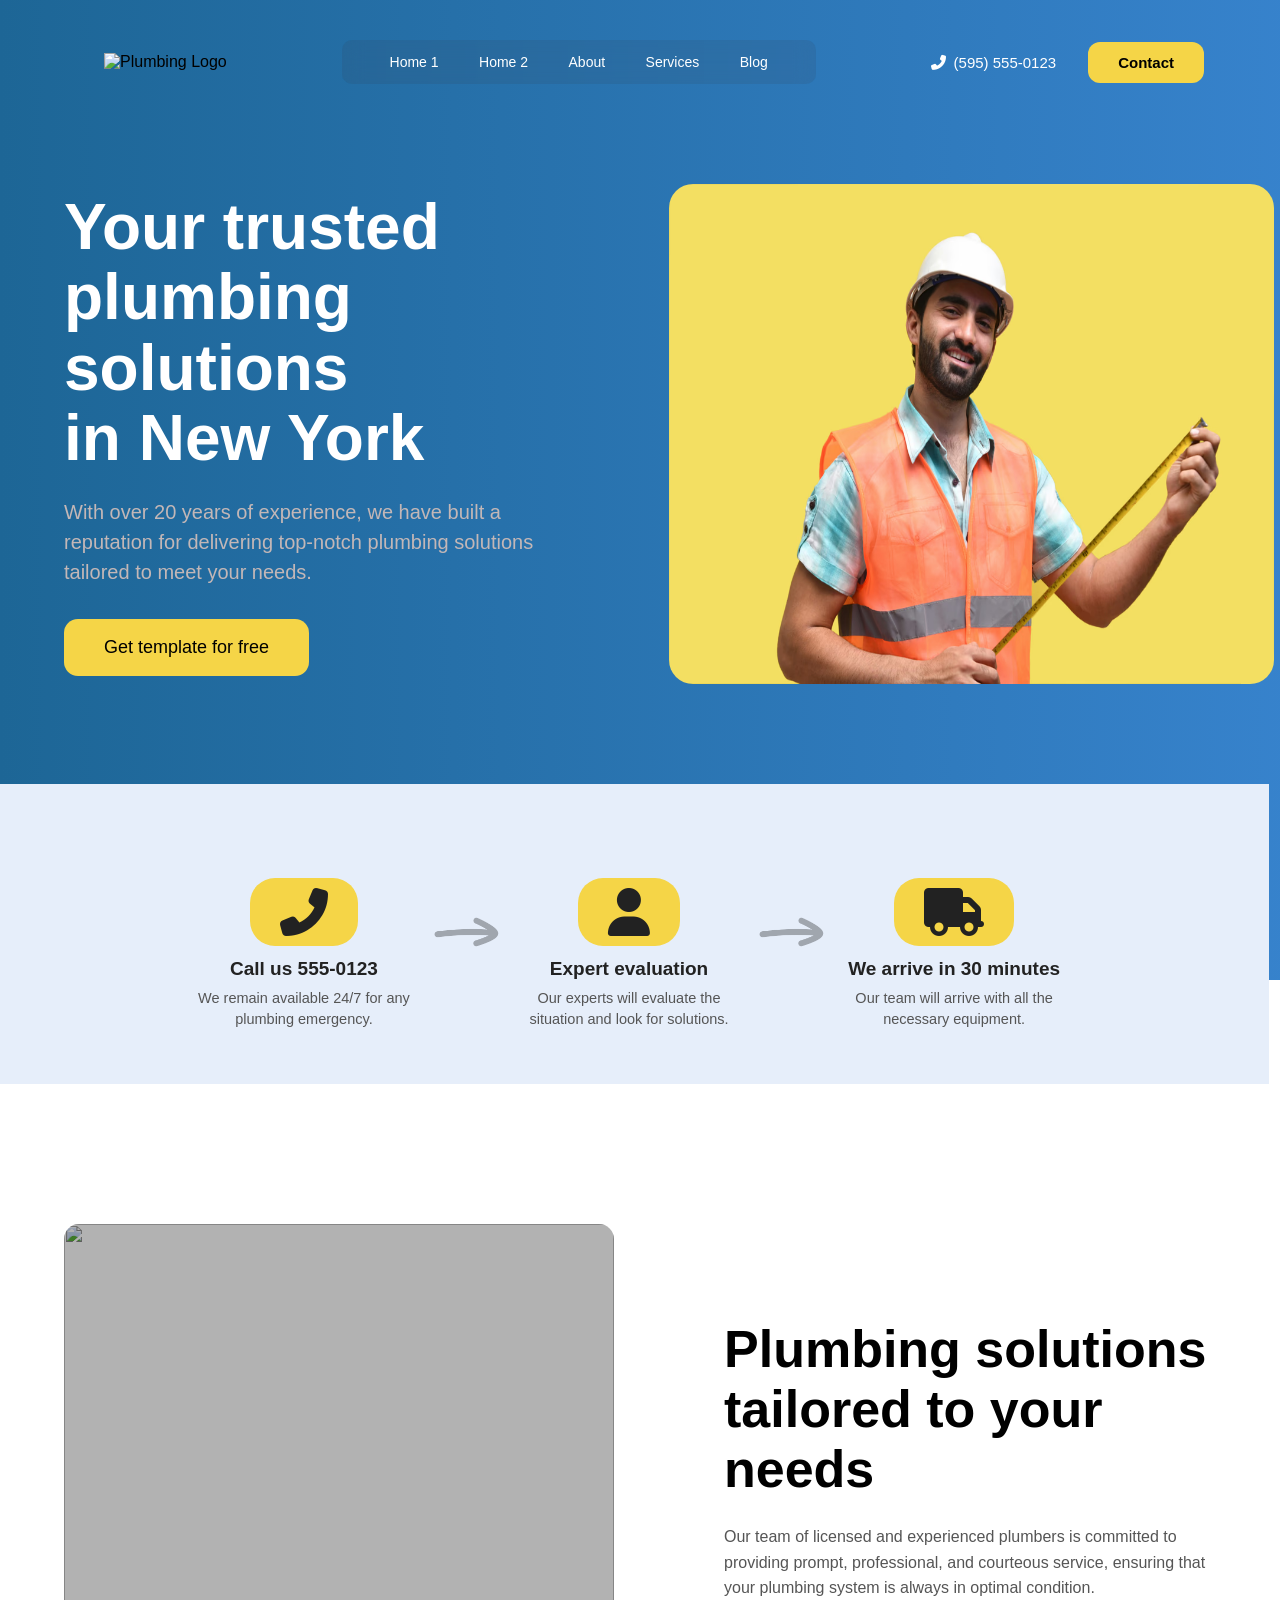
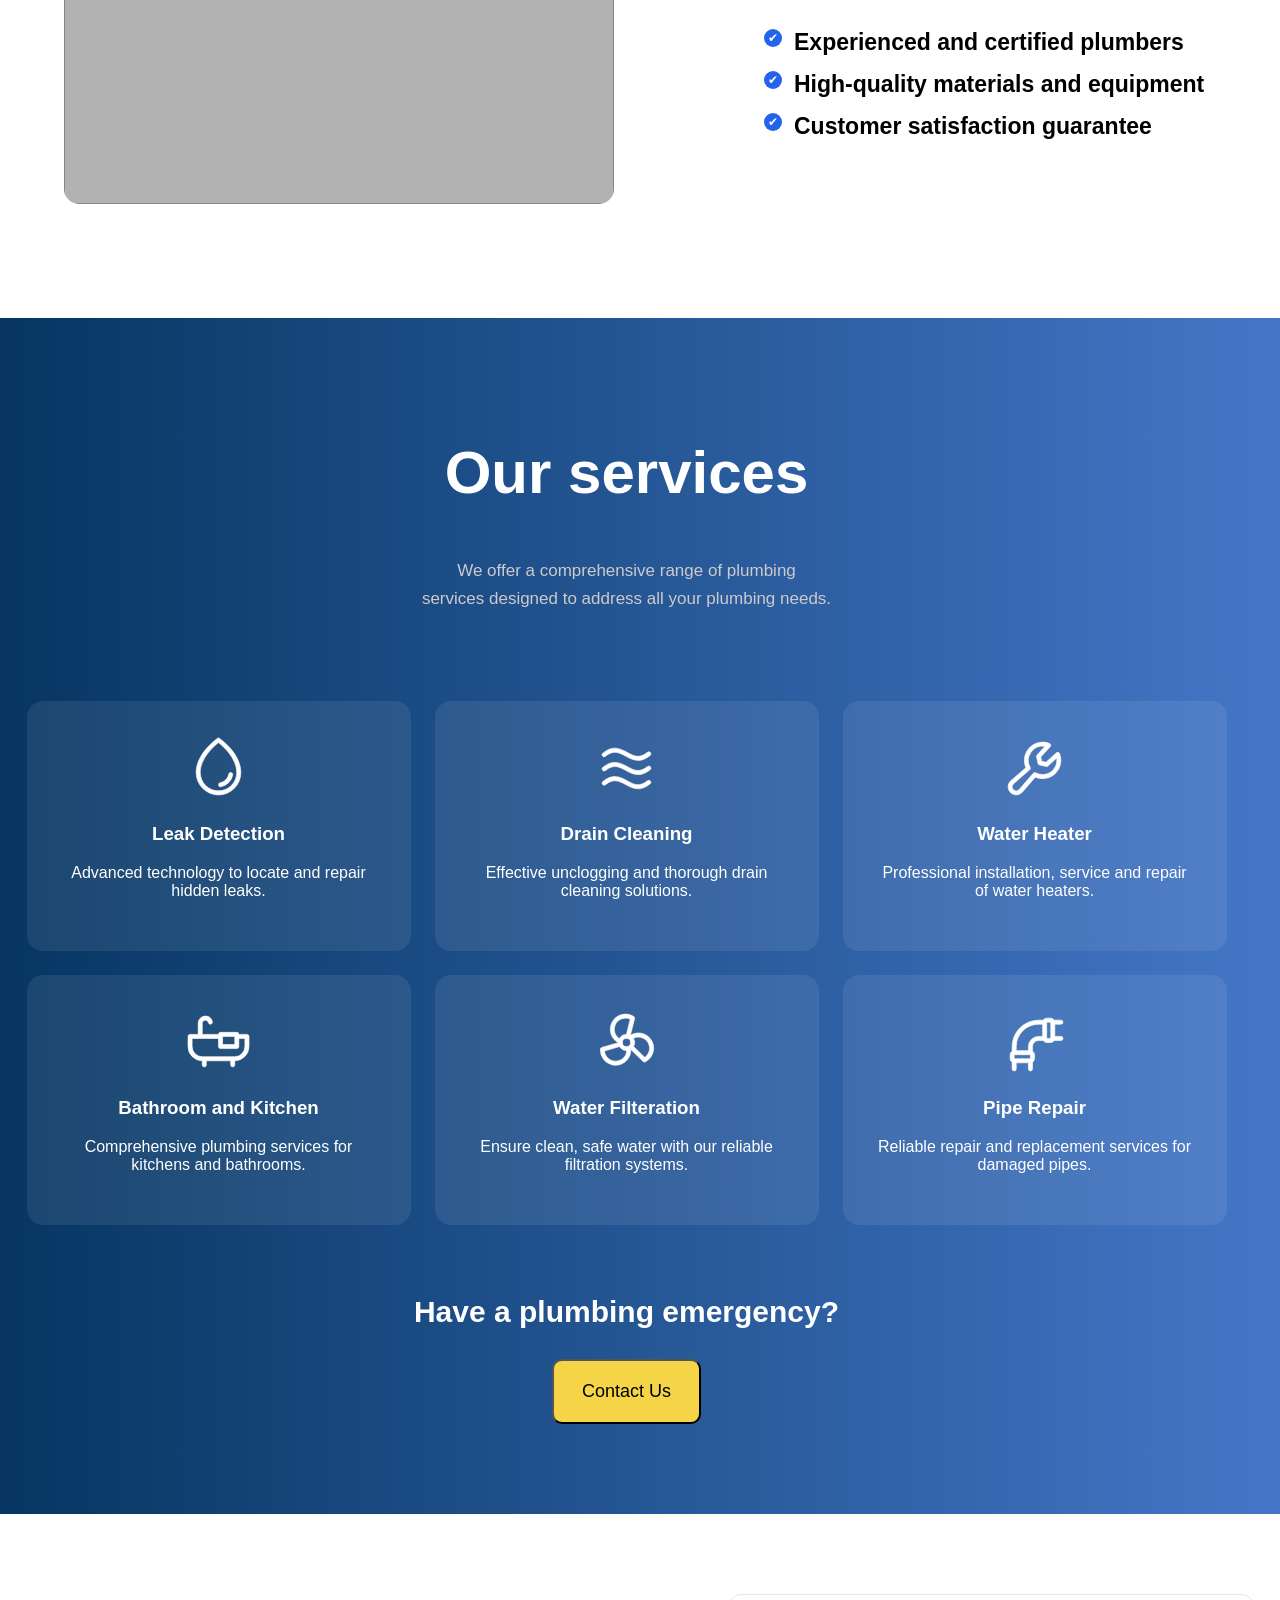
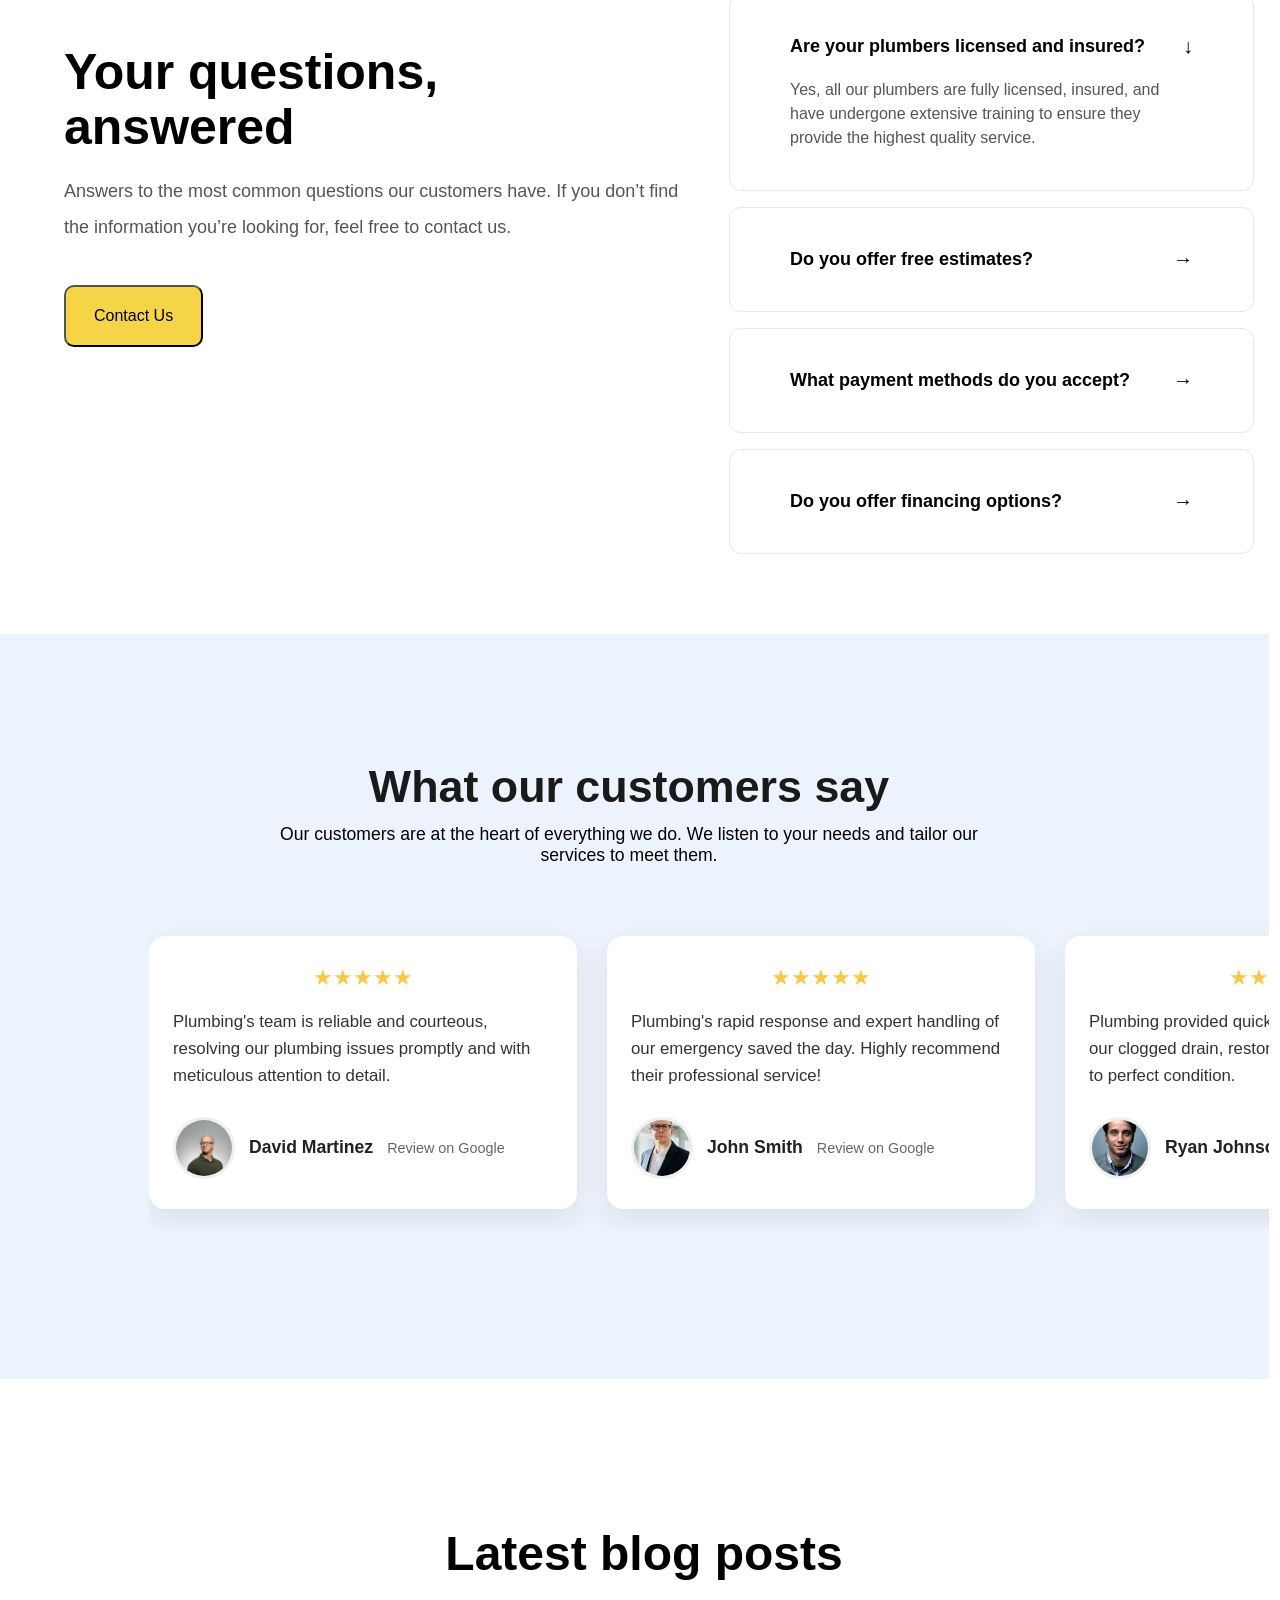
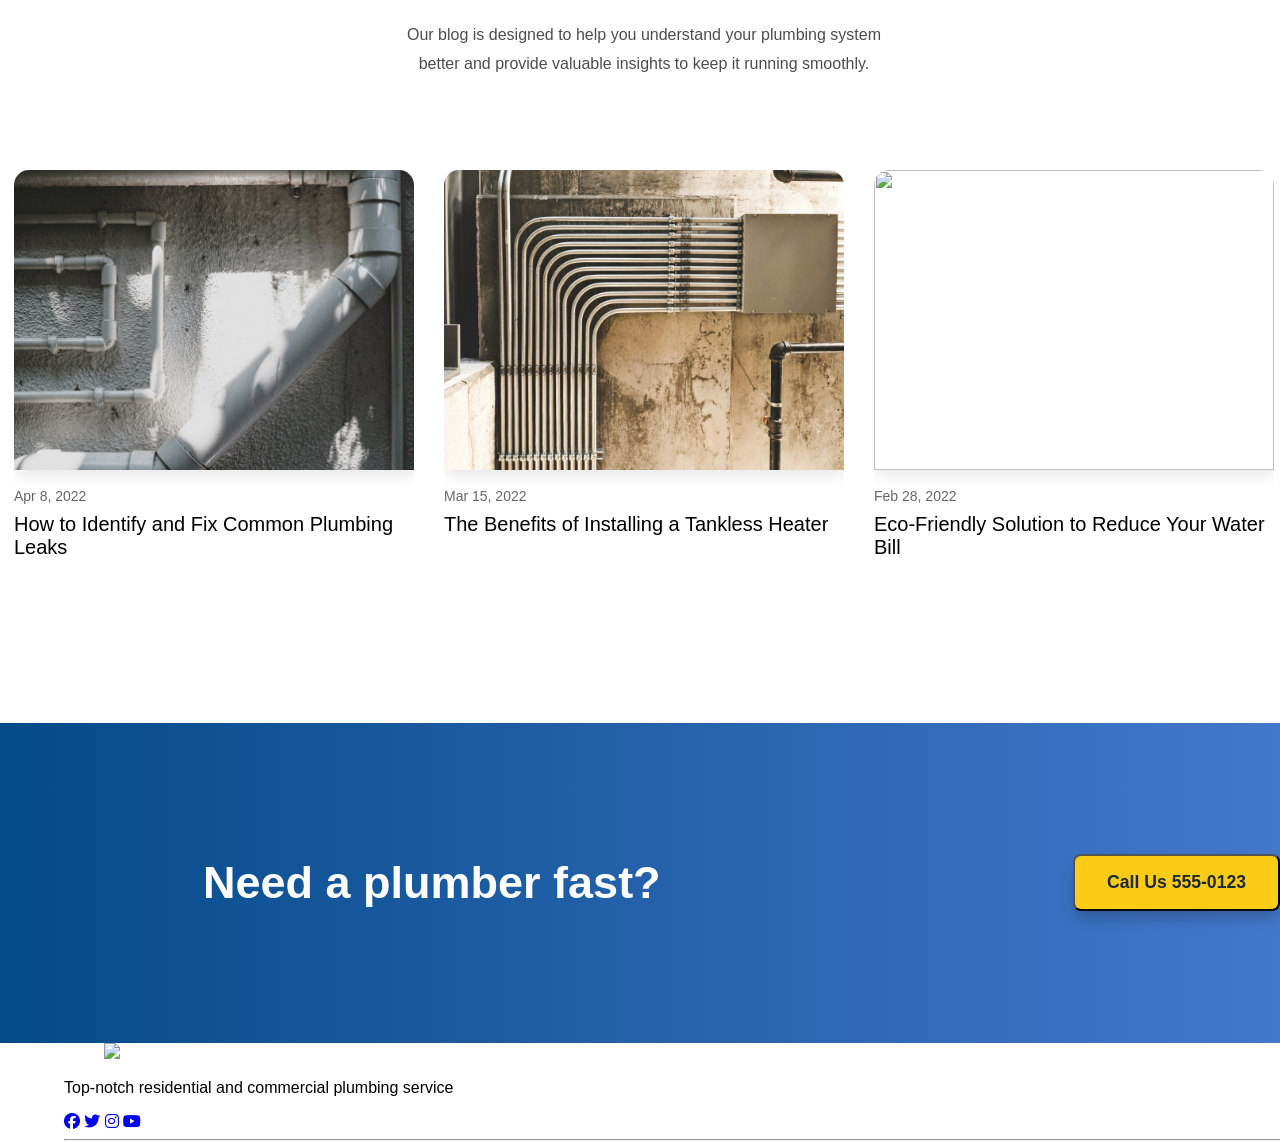
==== commit a2783594: "updated files" ====
--- a/home1.html
+++ b/home1.html
@@ -245,20 +245,63 @@
 
 <section class="section7">
     <div class="top-text">
-        <h1>Latest blog posts</h1>
-        <p>Our blog is designed to help you understand your plumbing system better and provide valuable insights to keep it running smoothly.</p>
+        <h1 style="font-size: 48px; padding-top: 1.5cm;">Latest blog posts</h1>
+        <p style="opacity: 0.7; line-height: 1.8; padding-bottom: 2cm;">Our blog is designed to help you understand your plumbing system <br> better and provide valuable insights to keep it running smoothly.</p>
     </div>
     <div class="image-container">
         <div class="image-3">
             <img src="S7image1.jpg" alt="">
+            <p>Apr 8, 2022</p>
+            <h6>How to Identify and Fix Common Plumbing Leaks</h6>
+            <a href="#" class="read">Read more →</a>
         </div>
         <div class="image-3">
             <img src="s7image2.jpg" alt="">
+            <p>Mar 15, 2022</p>
+            <h6>The Benefits of Installing a Tankless Heater</h6>
+            <a href="#" class="read">Read more →</a>
         </div>
         <div class="image-3">
             <img src="s7image3.jpg" alt="">
-        </div>
-    </div>
-</section>
+            <p>Feb 28, 2022</p>
+            <h6>Eco-Friendly Solution to Reduce Your Water Bill</h6>
+            <a href="#" class="read">Read more →</a>
+        </div>
+    </div>
+</section>
+
+
+    <div class="upper">
+        <div class="upper-content">
+        <h1 style="color: white;">Need a plumber fast?</h1>
+        <button class="btn-last">Call Us 555-0123</button>
+        </div>
+        
+    </div>
+
+    <div class="main-content">
+        <div class="left-section">
+            <div class="logo">
+                <img src="https://framerusercontent.com/images/zLAQGLjmD8wwoHKpmBR5fvjEyks.png">
+            </div>
+            <p>Top-notch residential and commercial plumbing service</p>
+            <div class="social-icons">
+                <a href="#"><i class="fa-brands fa-facebook"></i></a>
+                <a href="#"><i class="fa-brands fa-twitter"></i></a>
+                <a href="#"><i class="fa-brands fa-instagram"></i></a>
+                <a href="#"><i class="fa-brands fa-youtube"></i></a>
+            </div>
+            <div class="image-grid">
+                
+            </div>
+        </div>
+    </div>
+
+    <hr>
+
+    <div class="footer">
+
+    </div>
+
 </body>
 </html>
--- a/style.css
+++ b/style.css
@@ -496,11 +496,71 @@
     width: 400px;
     text-align: left;
     overflow: hidden;
-    box-shadow: 0 5px 15px rgba(0,0,0,0.1);
 }
 
 .image-3 img{
     width: 100%;
     height: 300px;
     object-fit: cover;
-}+    box-shadow: 1px 5px 15px rgba(0,0,0,0.1);
+}
+
+.image-3 p{
+    opacity: 0.6;
+    font-size: 14px;
+}
+
+.image-3 h6{
+    font-size: 20px;
+    margin-top: -5px;
+    font-weight: 540;
+}
+
+.image-3 a{
+    font-size: 15px;
+    margin: 0 10px 50px;
+    display: inline-block;
+    color: #2a6df4;
+    margin-left: -100px;
+}
+
+.upper{
+    display: flex;
+    background: linear-gradient(to right, #034a89, #477acd);
+    padding: 60px 5%;
+    margin-left: -75px;
+    align-items: center;
+    justify-content: space-between;
+    position: relative;
+    overflow: hidden;
+}
+
+.upper-content{
+    position: relative;
+    z-index: 2;
+    width: 100%;
+    height: 200px;
+    margin: 0 auto;
+    display: flex;
+    align-items: center;
+    justify-content: space-between;
+}
+
+.upper-content h1{
+    padding: 150px;
+    font-size: 45px;
+    font-weight: 700;
+    line-height: 1.1;
+}
+
+.upper-content .btn-last{
+    background: #facc15;
+    color: #1e2937;
+    font-weight: 700;
+    font-size: 1.1rem;
+    padding: 16px 32px;
+    cursor: pointer;
+    box-shadow: 0 10px 15px -3px rgba(0, 0, 0, 0.2);
+    transition: all 0.3s;
+    border-radius:8px ;
+}
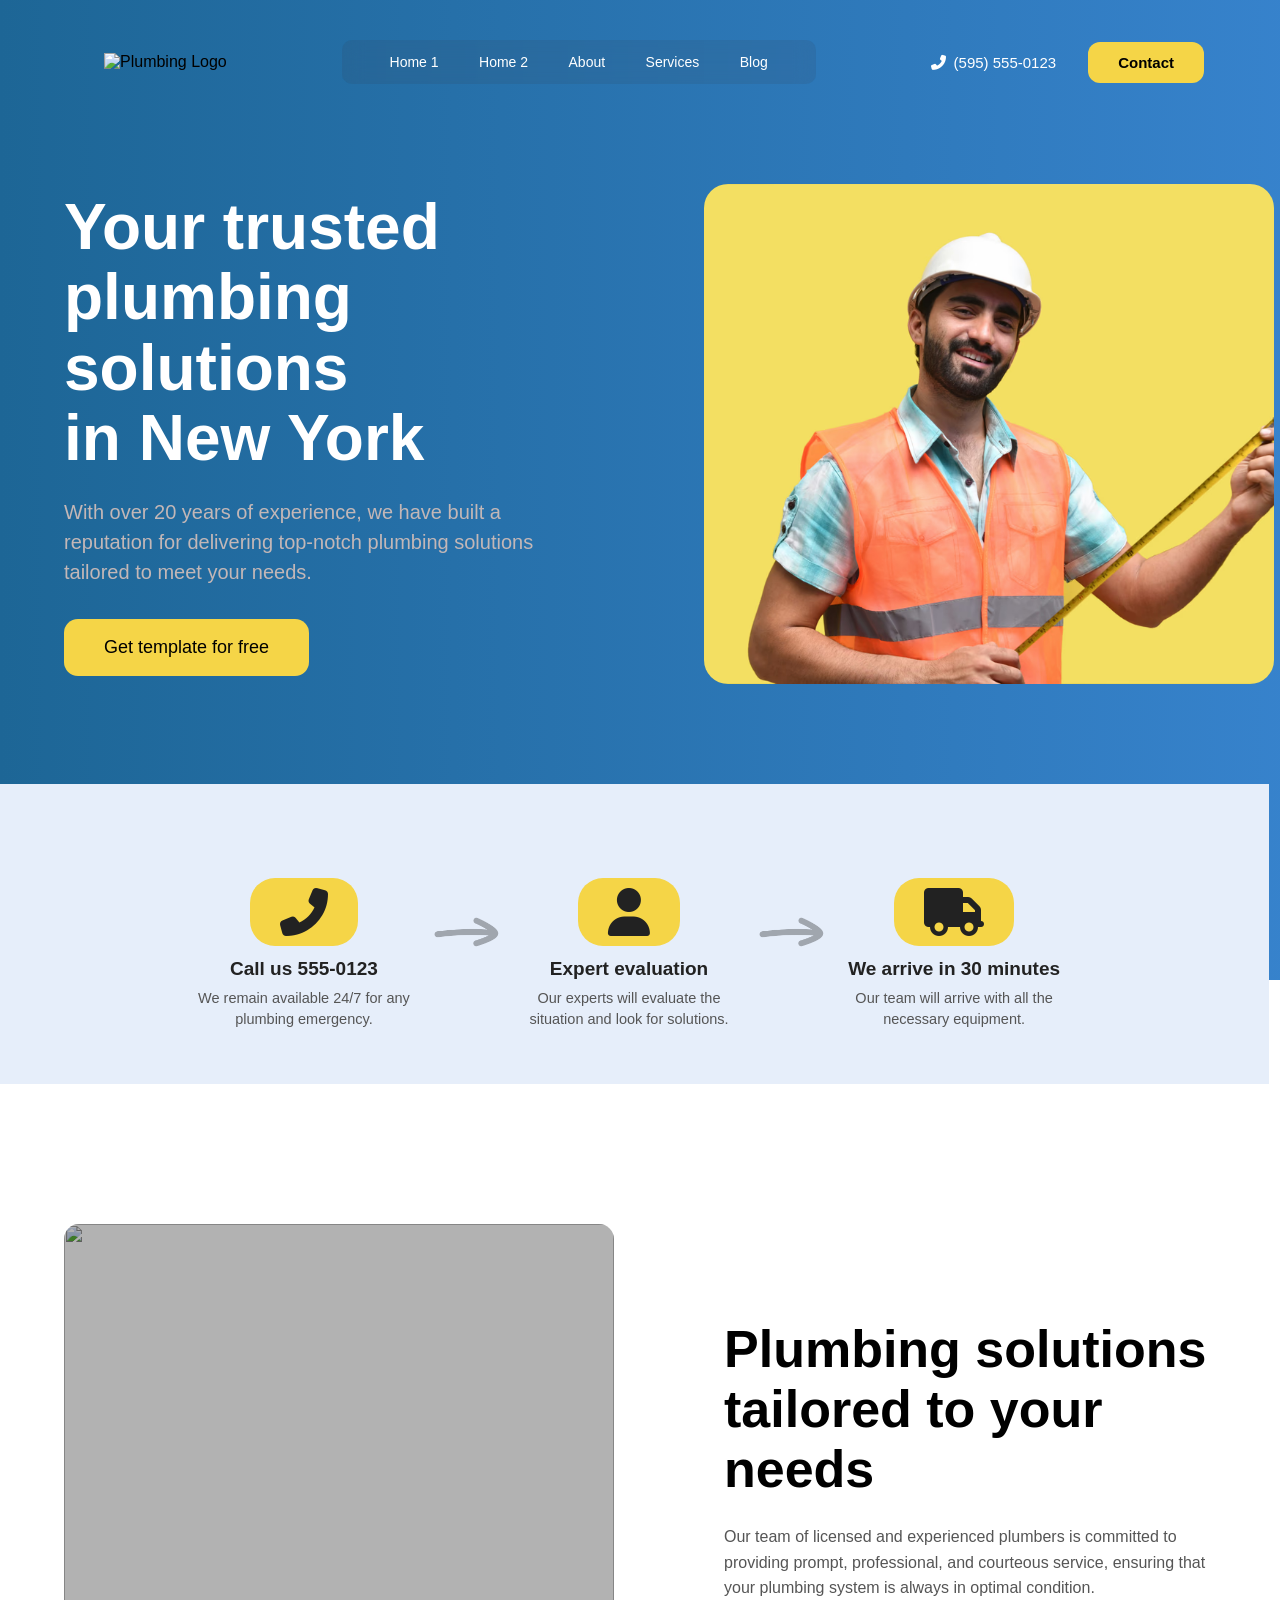
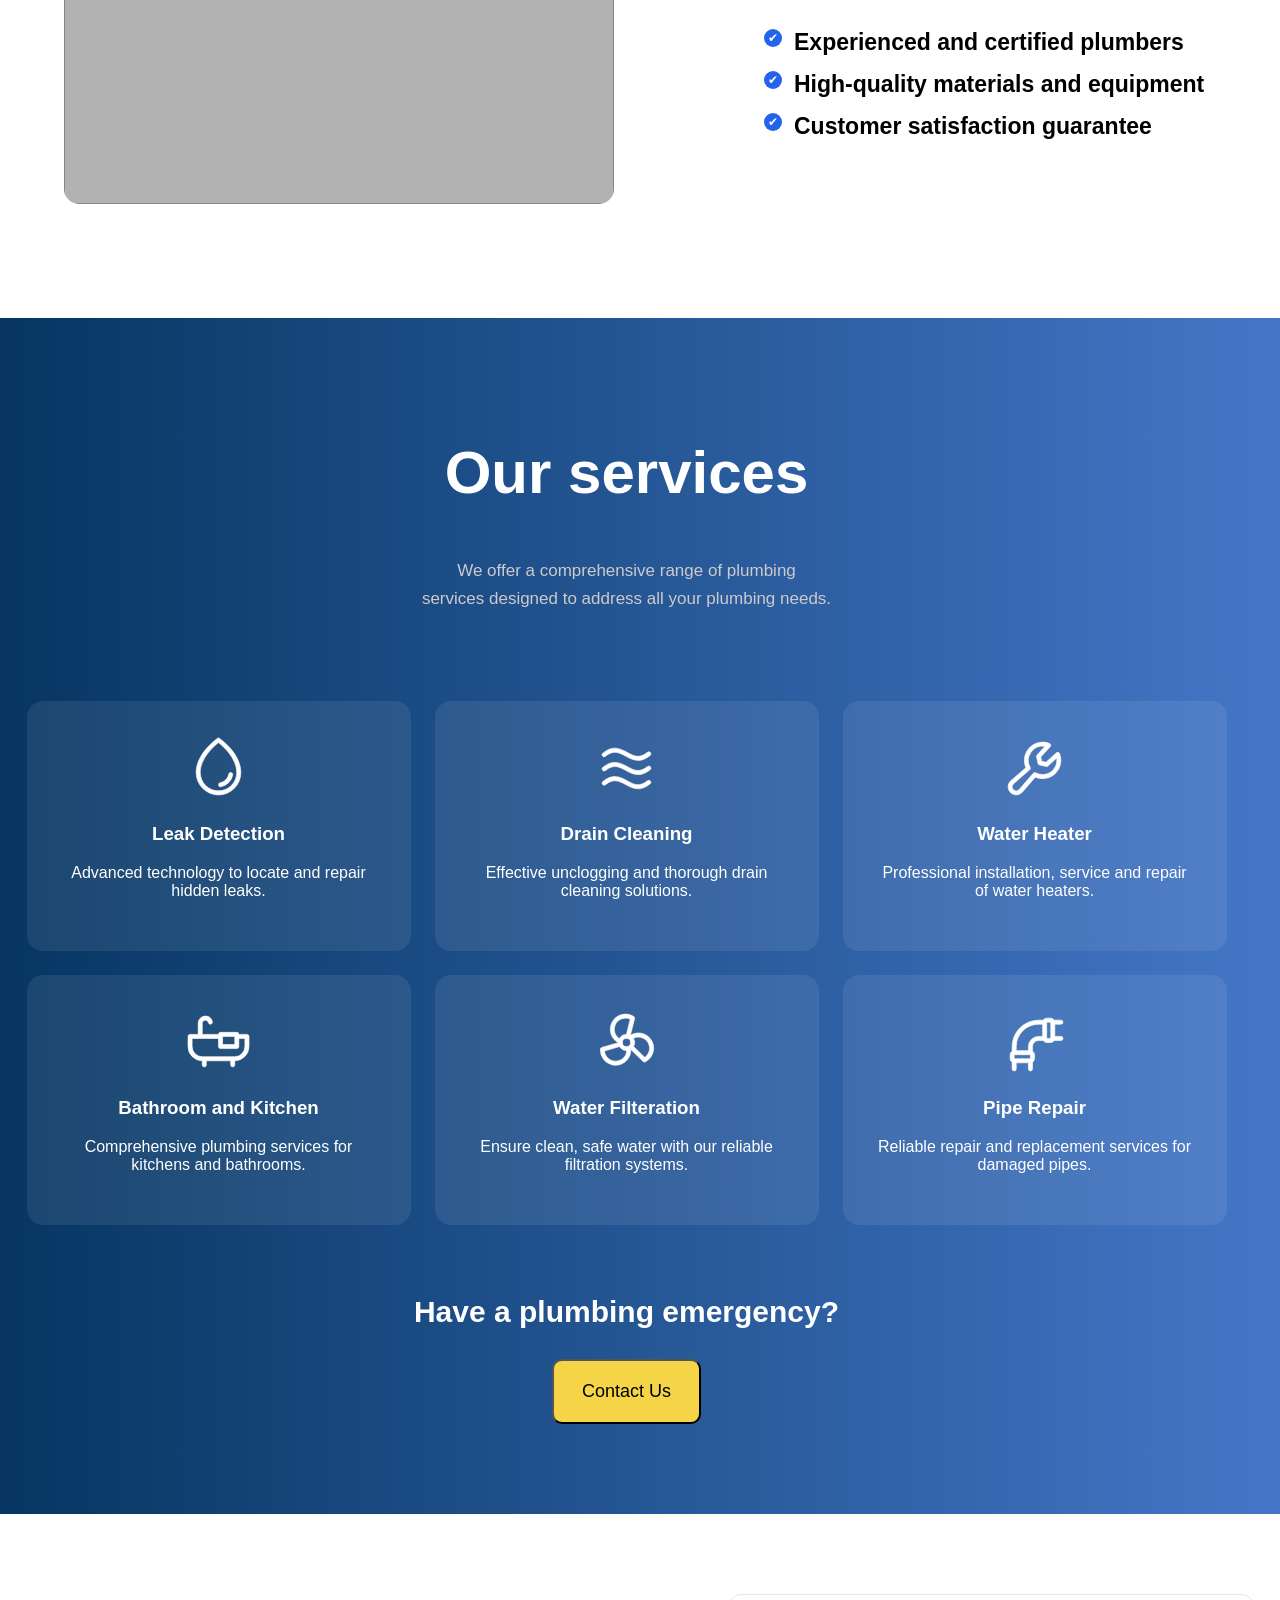
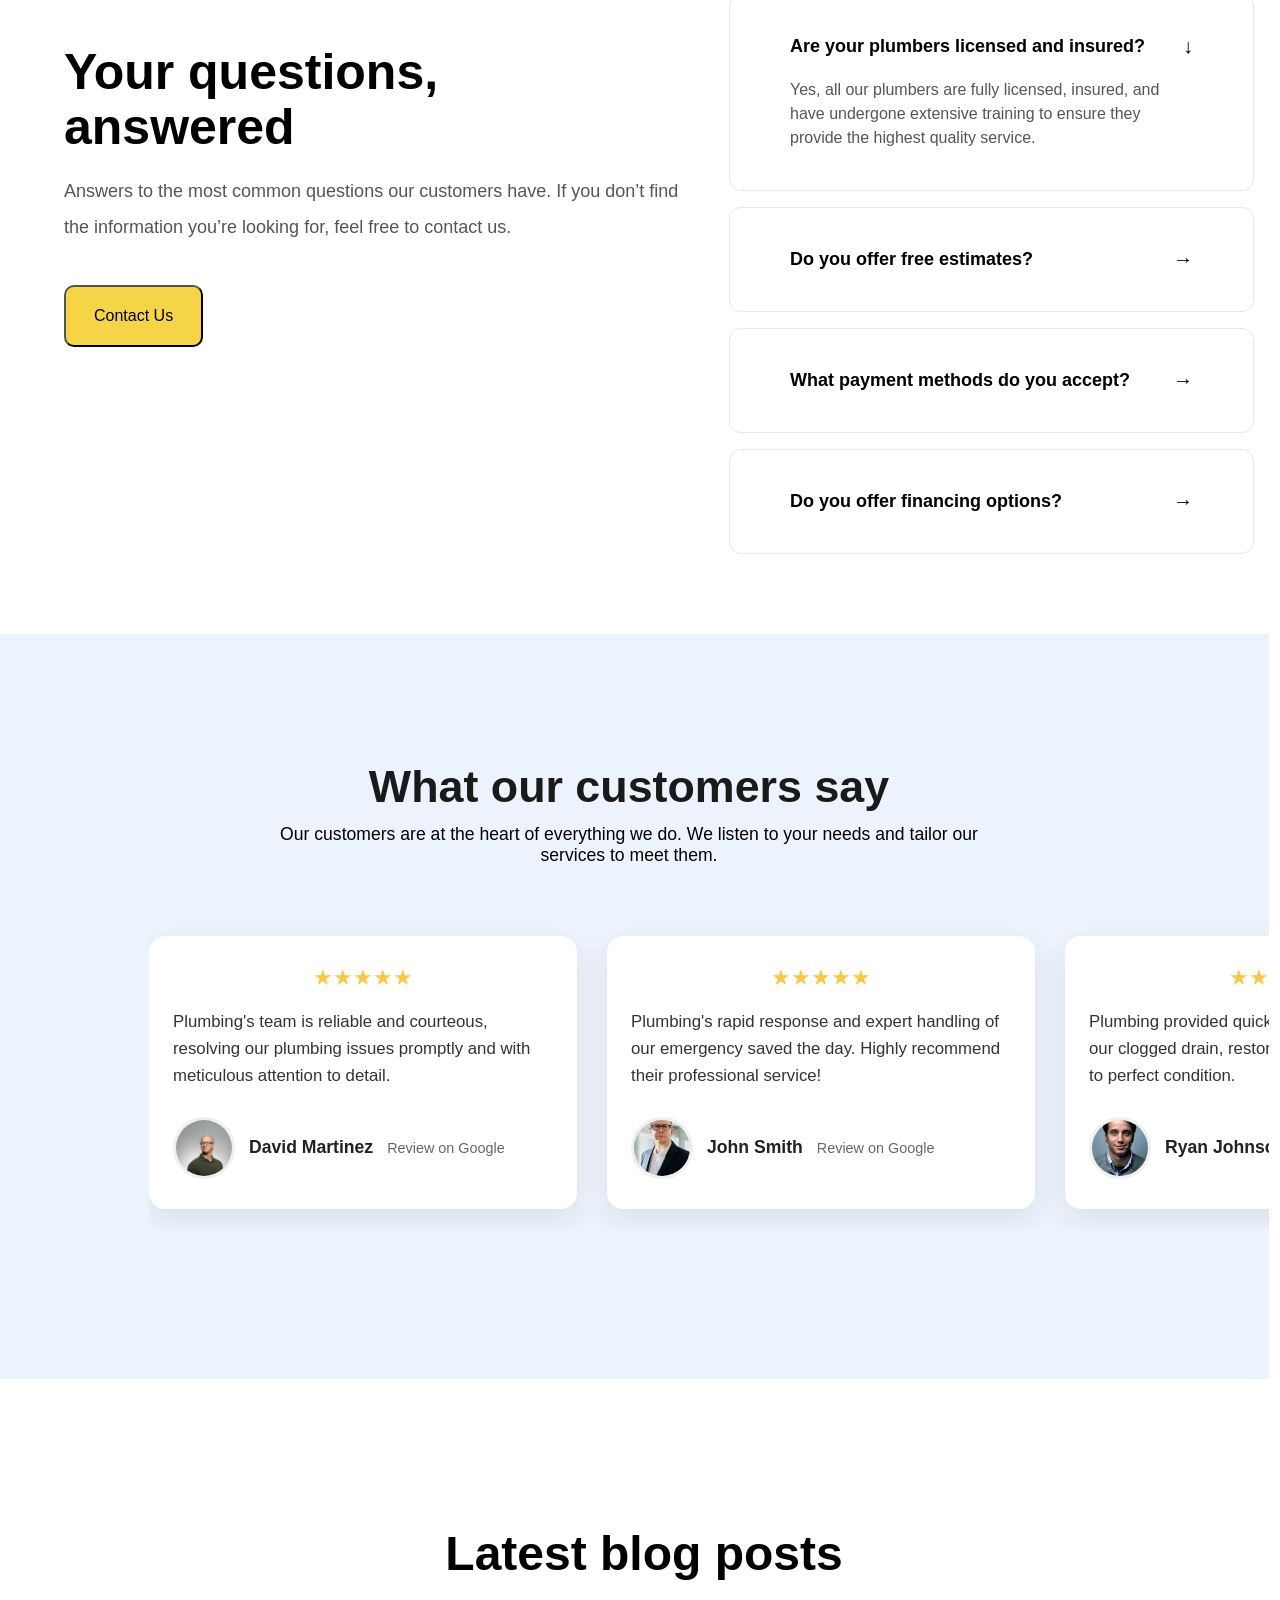
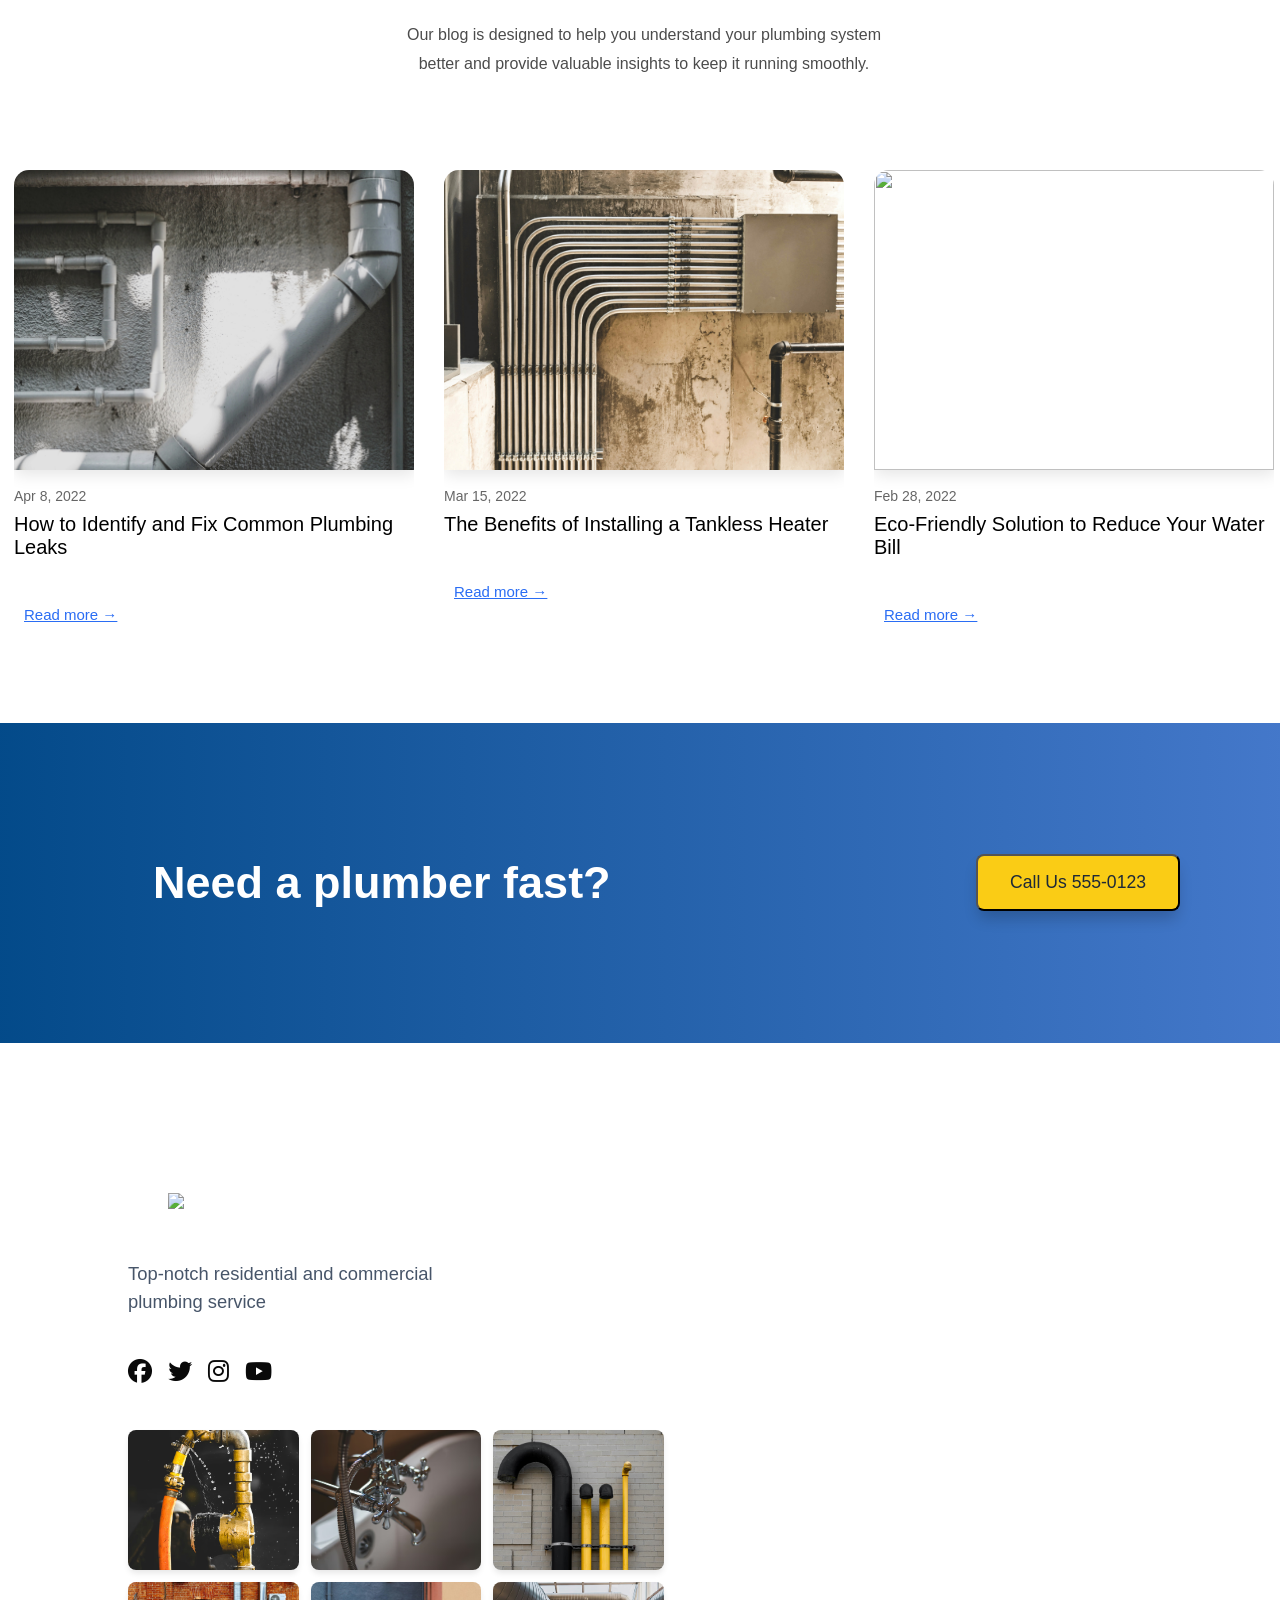
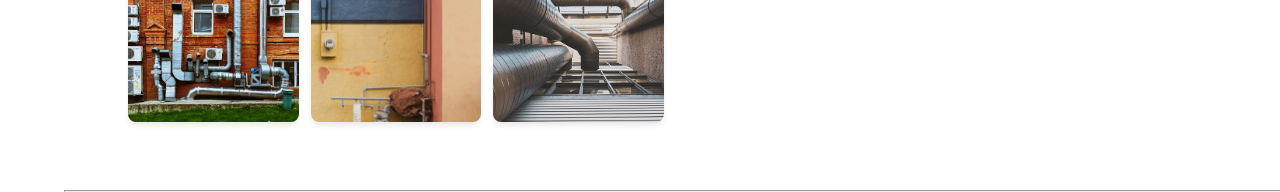
==== commit 32107917: "updated files" ====
--- a/home1.html
+++ b/home1.html
@@ -284,7 +284,7 @@
             <div class="logo">
                 <img src="https://framerusercontent.com/images/zLAQGLjmD8wwoHKpmBR5fvjEyks.png">
             </div>
-            <p>Top-notch residential and commercial plumbing service</p>
+            <p style="color: #475569; line-height: 1.5; font-size: 1.15rem; max-width: 380px;">Top-notch residential and commercial plumbing service</p>
             <div class="social-icons">
                 <a href="#"><i class="fa-brands fa-facebook"></i></a>
                 <a href="#"><i class="fa-brands fa-twitter"></i></a>
@@ -292,7 +292,12 @@
                 <a href="#"><i class="fa-brands fa-youtube"></i></a>
             </div>
             <div class="image-grid">
-                
+                <img src="last1.jpg" alt="">
+                <img src="last2.jpg" alt="">
+                <img src="last3.jpg" alt="">
+                <img src="last4.jpg" alt="">
+                <img src="last5.jpg" alt="">
+                <img src="last6.jpg" alt="">
             </div>
         </div>
     </div>
--- a/style.css
+++ b/style.css
@@ -111,10 +111,11 @@
 
 .hero .image img {
     width: 100%;
-    max-width: 680px;
+    max-width: 600px;
     height: 500px;
     border-radius: 24px;
     display: block;
+    object-fit: cover;
 }
 
 .icons{
@@ -521,7 +522,6 @@
     margin: 0 10px 50px;
     display: inline-block;
     color: #2a6df4;
-    margin-left: -100px;
 }
 
 .upper{
@@ -532,7 +532,7 @@
     align-items: center;
     justify-content: space-between;
     position: relative;
-    overflow: hidden;
+    /* overflow: hidden; */
 }
 
 .upper-content{
@@ -544,6 +544,7 @@
     display: flex;
     align-items: center;
     justify-content: space-between;
+    /* padding-left: -100px; */
 }
 
 .upper-content h1{
@@ -551,16 +552,67 @@
     font-size: 45px;
     font-weight: 700;
     line-height: 1.1;
+    padding-left: 100px;
 }
 
 .upper-content .btn-last{
     background: #facc15;
     color: #1e2937;
-    font-weight: 700;
+    font-weight: 540;
     font-size: 1.1rem;
     padding: 16px 32px;
     cursor: pointer;
     box-shadow: 0 10px 15px -3px rgba(0, 0, 0, 0.2);
     transition: all 0.3s;
     border-radius:8px ;
-}
+    margin-right: 100px;
+}
+
+.main-content{
+    max-width: 1200px;
+    display: grid;
+    grid-template-columns: 1fr 1fr;
+    gap: 80px;
+    margin-top: 90px;
+    padding: 60px 5%;
+}
+
+.left-section{
+    display: flex;
+    flex-direction: column;
+    gap: 24px;
+}
+
+.left-section .logo img{
+    display: flex;
+    align-items: center; 
+    height: 25px;
+}
+
+.social-icons {
+    display: flex;
+    gap: 16px;
+}
+
+.social-icons a {
+    font-size: 1.5rem;
+    color: #090909;
+    transition: color 0.3s;
+}
+
+.image-grid{
+    display: grid;
+    grid-template-columns: repeat(3, 1fr);
+    gap: 12px;
+    margin-top: 20px;
+}
+
+.image-grid img {
+    width: 100%;
+    height: 140px;
+    object-fit: cover;
+    border-radius: 8px;
+    box-shadow: 0 4px 6px -1px rgba(0, 0, 0, 0.1);
+}
+
+
